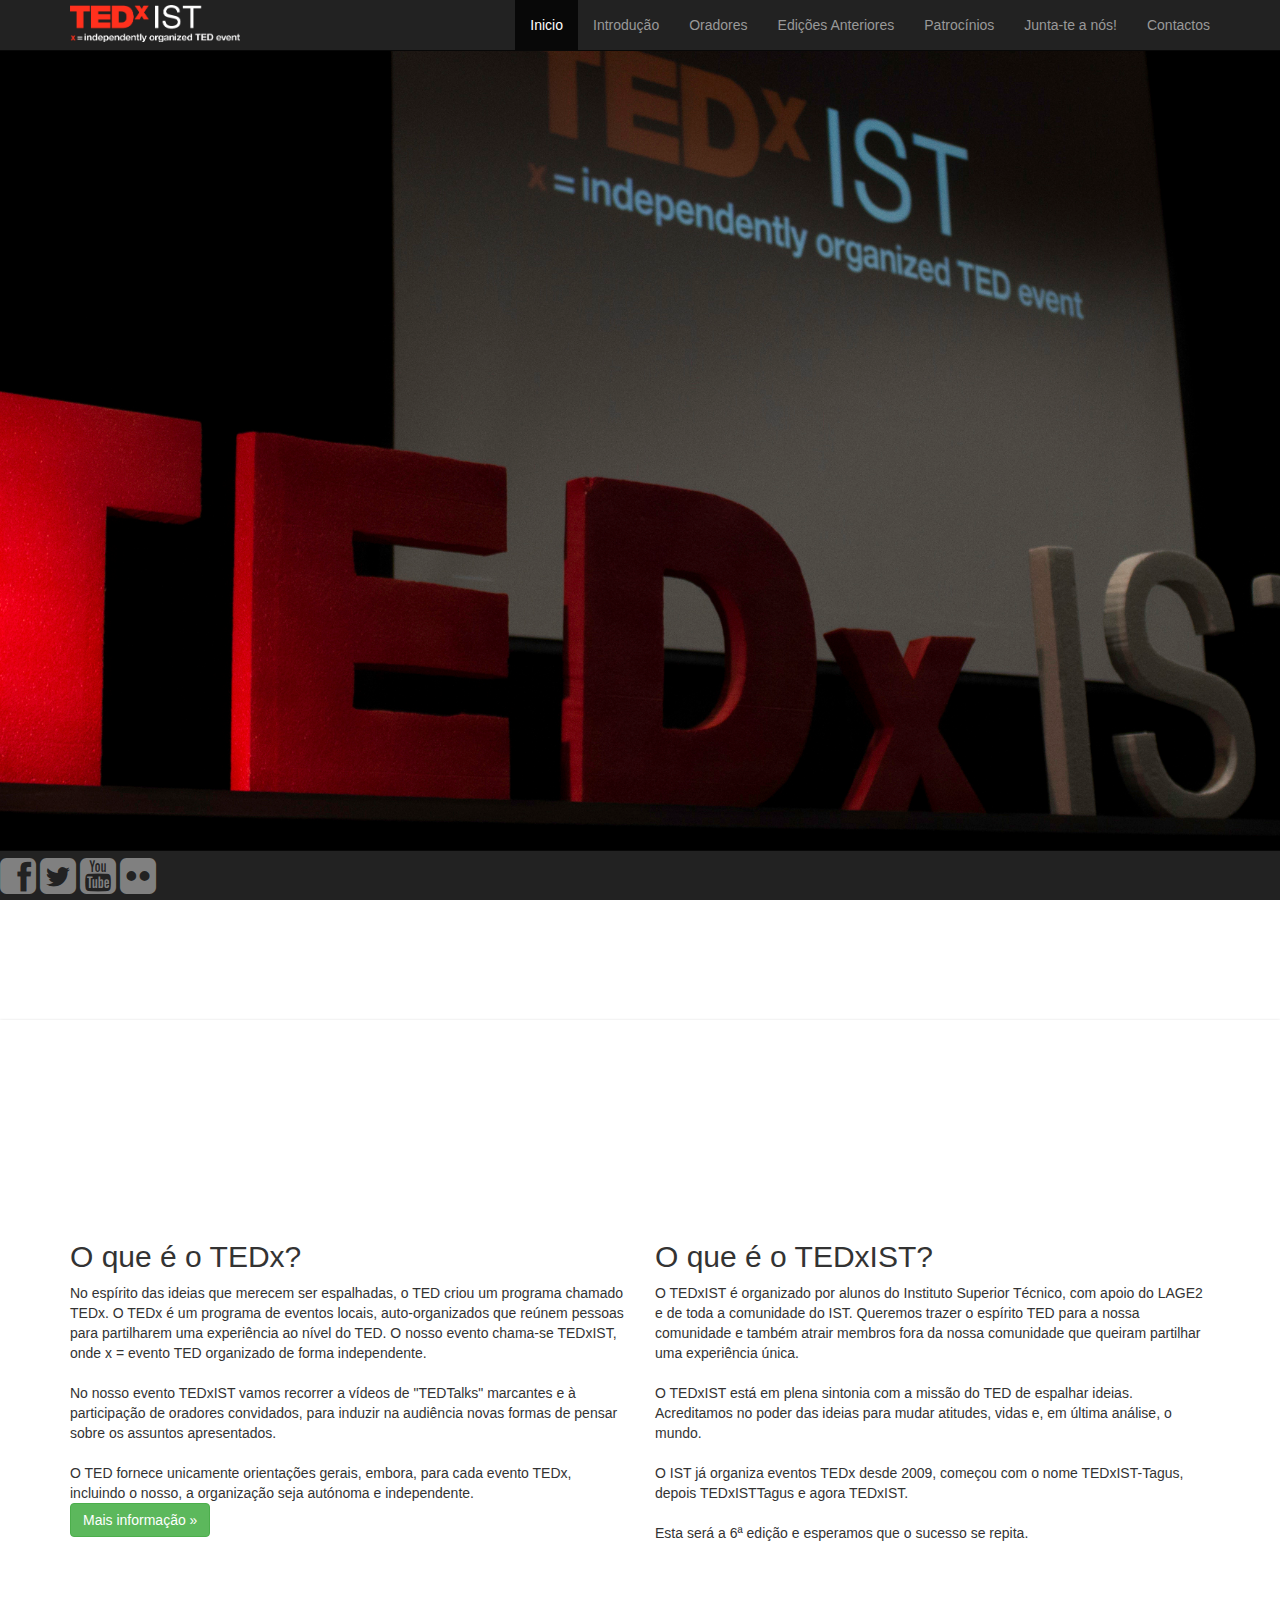
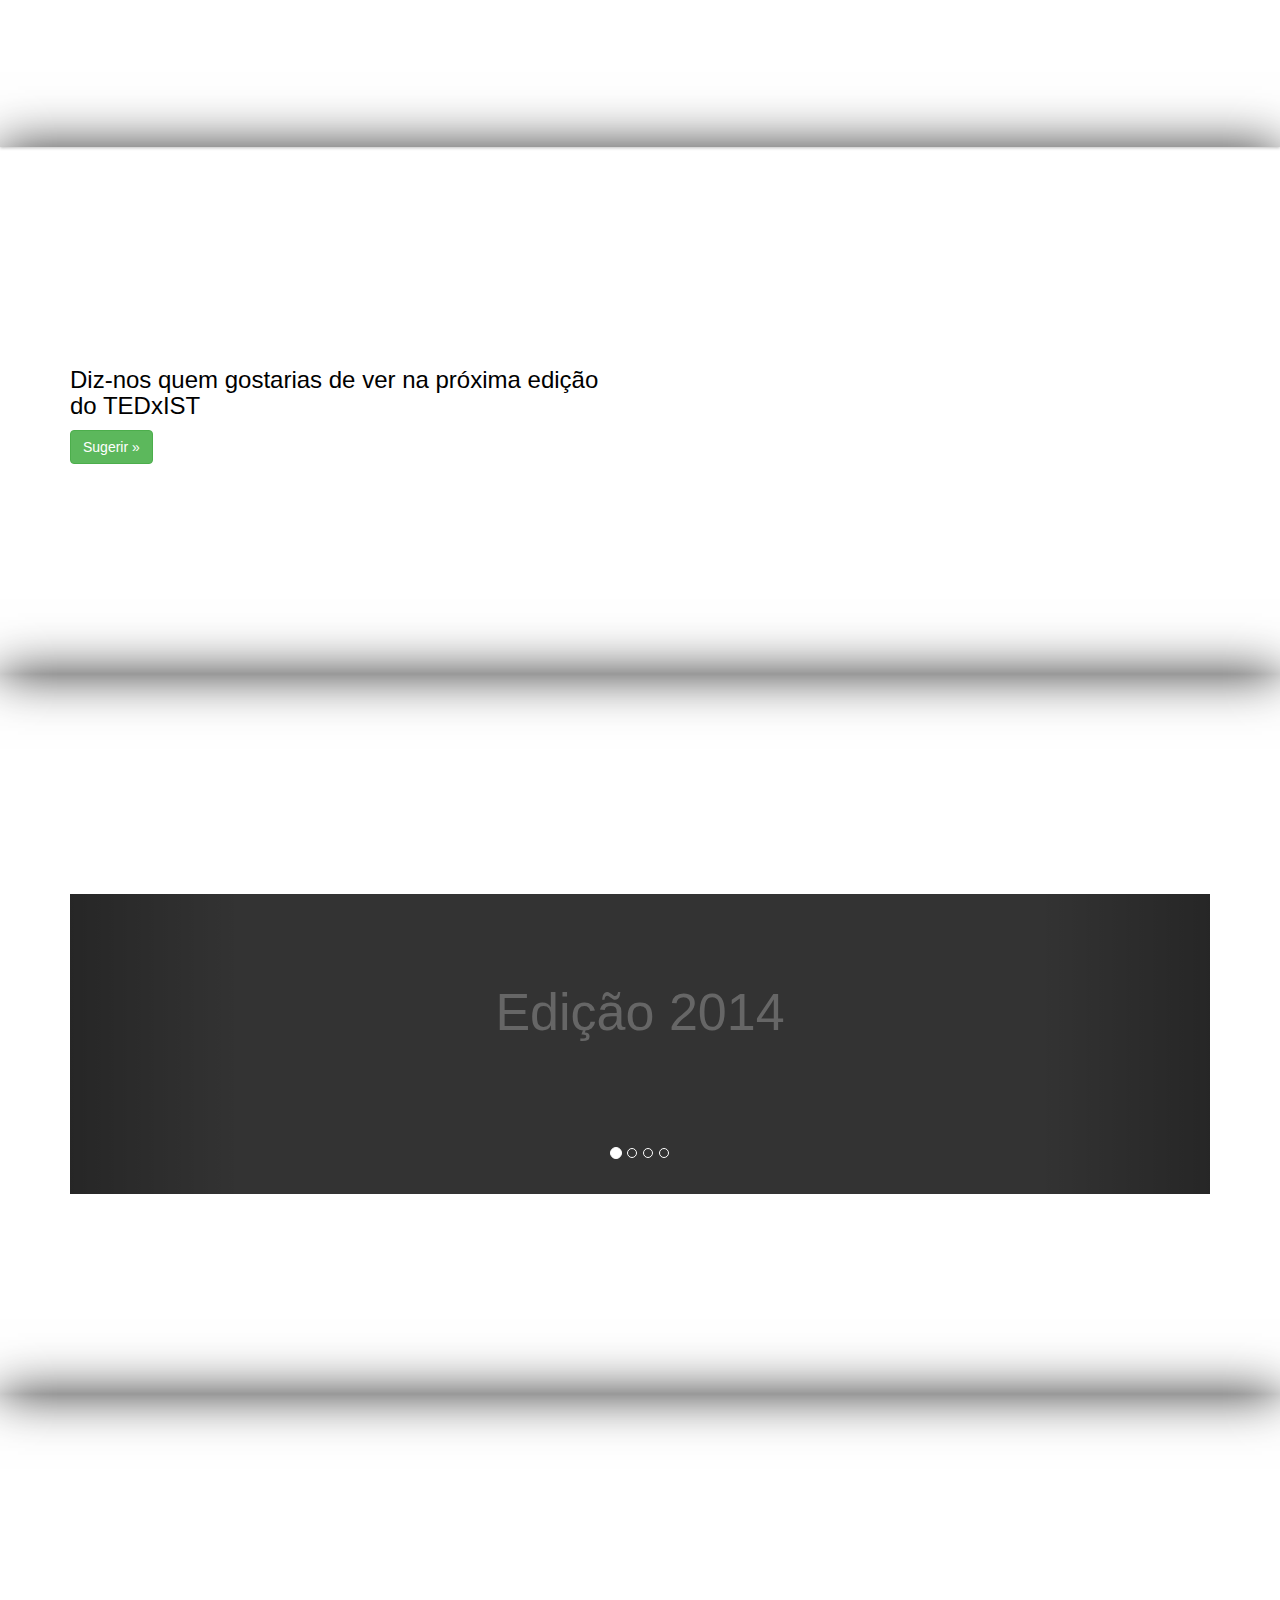
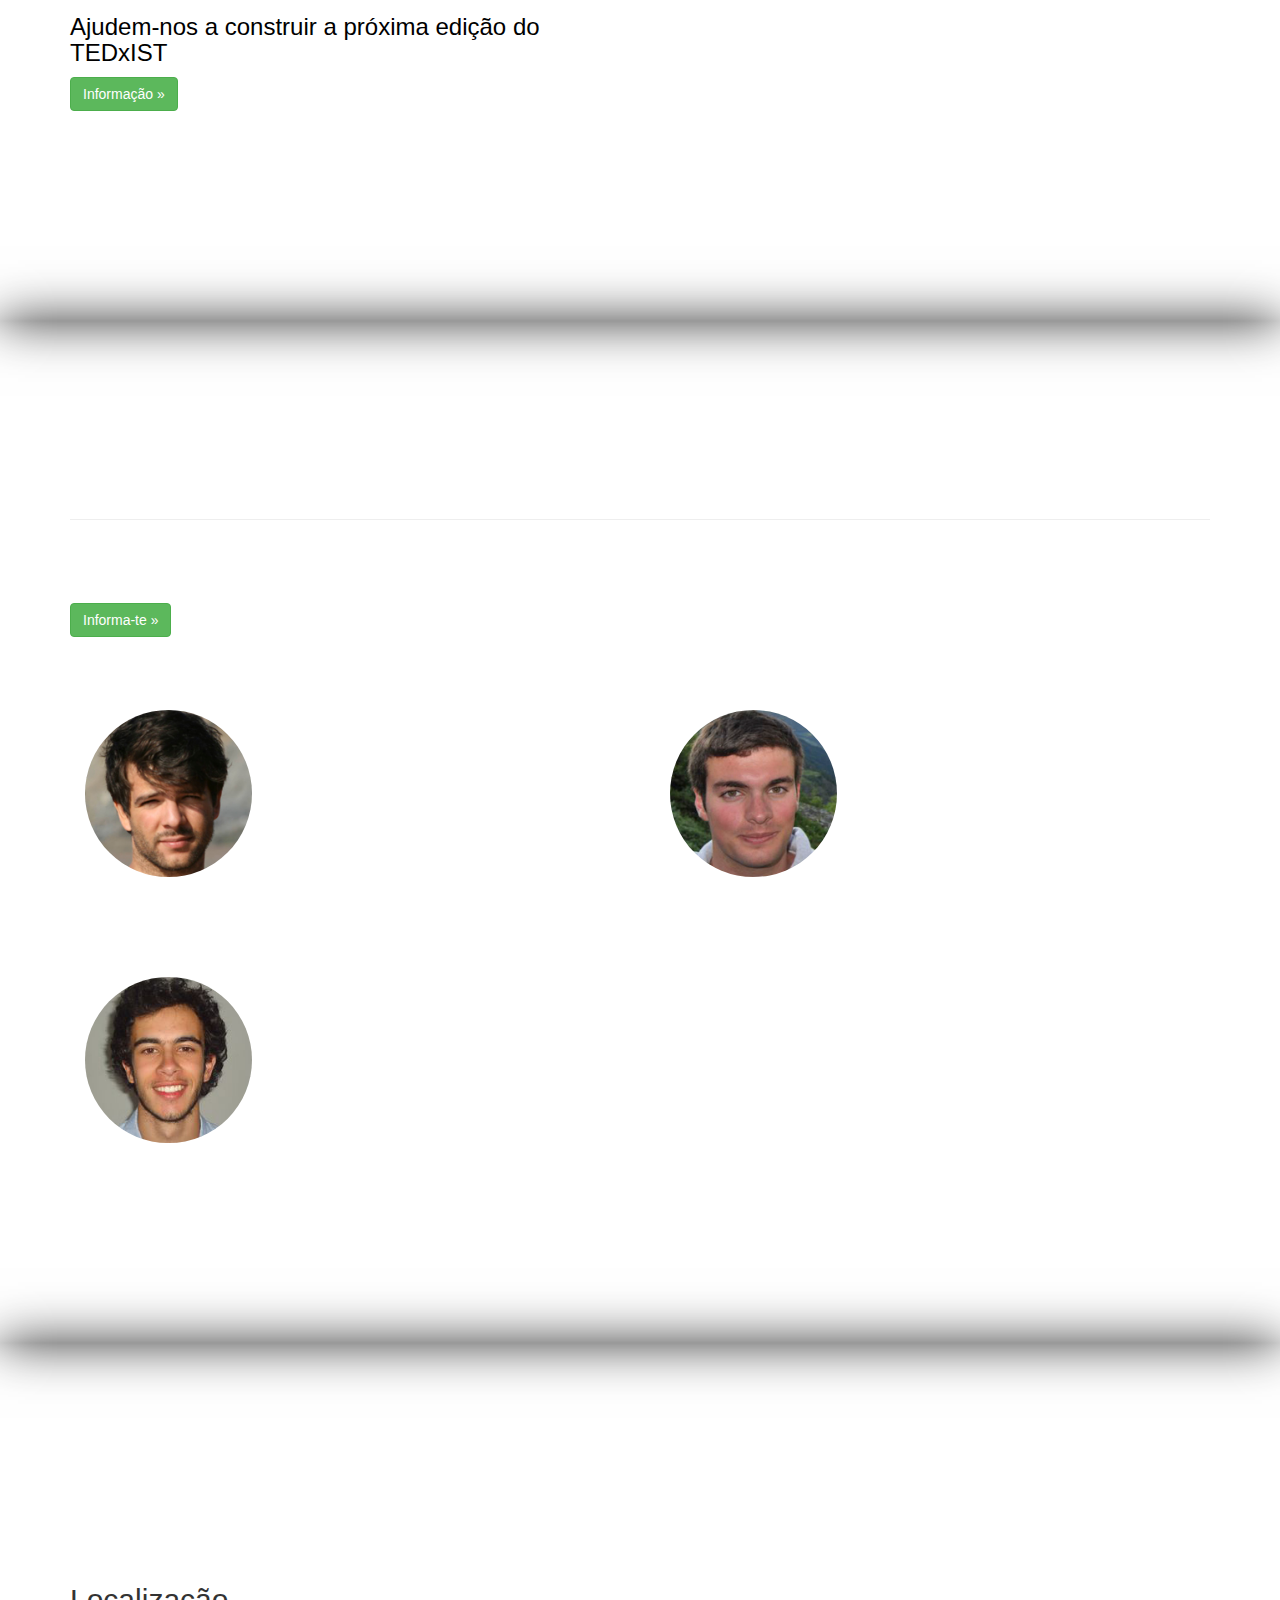
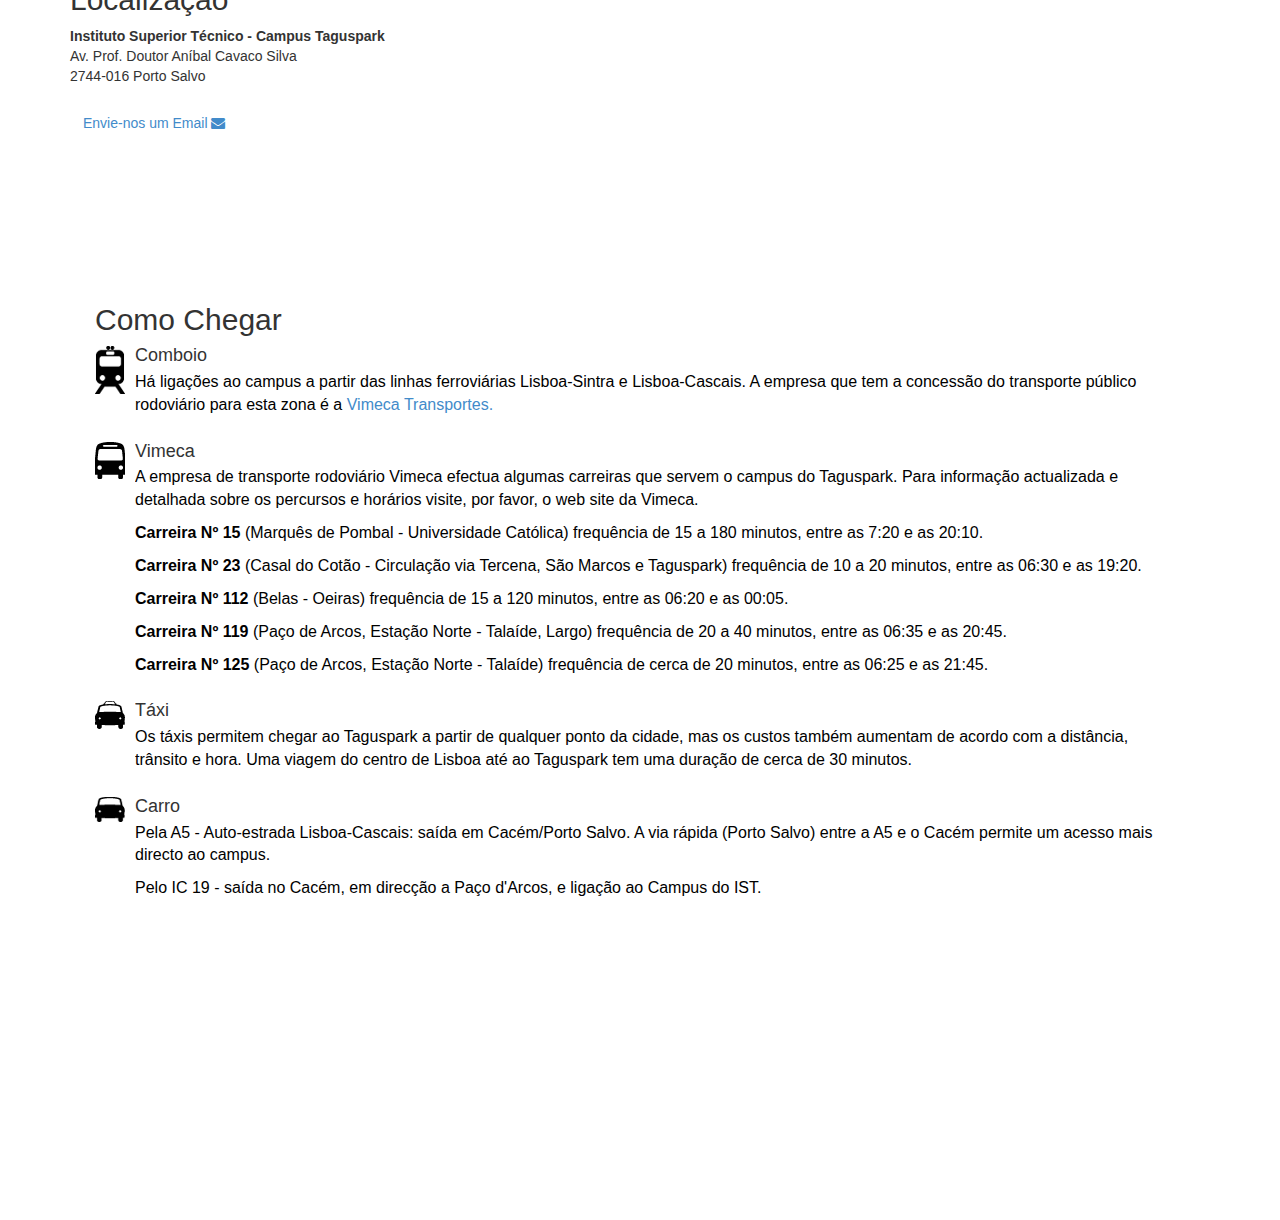
==== index.html @ 56c344c0 "Deleted INK version" ====
﻿<!doctype html>
<html class="no-js" lang="en">
<head>
    <meta charset="utf-8">
    <meta http-equiv="X-UA-Compatible" content="IE=edge,chrome=1">
    <title>TEDxIST</title>
    <link rel="shortcut icon" type="image/x-icon" href="images/favicon.ico">

    <link href="css/bootstrap.min.css" rel="stylesheet" media="screen">
    <link rel="stylesheet" type="text/css" href="./css/style.css">
    <!-- Font Awesome -->
    <link rel="stylesheet" href="fonts/font-awesome-4.0.3/css/font-awesome.min.css">
    <script src="js/init.js"></script>
    <script>
        function OpenInNewTab(url) {
            var win = window.open(url, '_blank');
            win.focus();
        }
    </script>
</head>

<body>
    <div class="navbar navbar-inverse navbar-fixed-top">
        <div class="container">
            <button class="navbar-toggle" data-toggle="collapse" data-target=".navHeaderCollapse">
                <span class="icon-bar"></span>
                <span class="icon-bar"></span>
                <span class="icon-bar"></span>
            </button>
            <a class="navbar-brand fixed" rel="home" href="#" ><img src="./images/tedxMedia/TEDxISTwhite_small.png" style="width:100%"/></a>

            <div class="collapse navbar-collapse navHeaderCollapse">
                <ul class="nav navbar-nav navbar-right">
                    <li class="active"><a href="#home_slide">Inicio</a></li>
                    <li><a href="#intro_slide">Introdução</a></li>
                    <li><a href="#speakers_slide">Oradores</a></li>
                    <li><a href="#prevEditions_slide">Edições Anteriores</a></li>
                    <li><a href="#sponsors_slide">Patrocínios</a></li>
                    <li><a href="#recruit_slide">Junta-te a nós!</a></li>
                    <li><a href="#contacts_slide">Contactos</a></li>
                </ul>
            </div>
        </div>
    </div>

    <!-- Section #1 -->
    <section data-speed="6" data-type="background" id="home_slide">
        <div class="container">
            <!--<h2>This page demonstrates parallax within Twitter Bootstrap.</h2>
            <p>
                Lorem ipsum dolor sit amet, consectetur adipisicing elit, sed do eiusmod
                tempor incididunt ut labore et dolore magna aliqua. Ut enim ad minim veniam,
                quis nostrud exercitation ullamco laboris nisi ut aliquip ex ea commodo
                consequat. Duis aute irure dolor in reprehenderit in voluptate velit esse
                cillum dolore eu fugiat nulla pariatur. Excepteur sint occaecat cupidatat non
                proident, sunt in culpa qui officia deserunt mollit anim id est laborum.
            </p>-->
            <br><br><br><br><br><br><br><br><br><br><br><br><br><br><br><br><br><br><br><br><br><br><br><br><br><br><br><br><br><br><br><br><br><br><br><br><br><br><br><br><br>
        </div>
    </section>
    <!-- Section #2 -->
    <section id="intro_slide" data-speed="4" data-type="background">
        <div class="container">
            <div class="row">
                <div class="col-md-6">
                    <h2>O que é o TEDx?</h2>
                    No espírito das ideias que merecem ser espalhadas, o TED criou
                    um programa chamado TEDx. O TEDx é um programa de eventos locais,
                    auto-organizados que reúnem pessoas para partilharem uma experiência
                    ao nível do TED. O nosso evento chama-se TEDxIST, onde x = evento
                    TED organizado de forma independente.
                    <br><br>
                    No nosso evento TEDxIST vamos recorrer a vídeos de "TEDTalks" marcantes e à participação de
                    oradores convidados, para induzir na audiência novas formas de
                    pensar sobre os assuntos apresentados.
                    <br><br>
                    O TED fornece unicamente
                    orientações gerais, embora, para cada evento TEDx, incluindo o
                    nosso, a organização seja autónoma e independente.
                    <p><a class="btn btn-success" href="http://www.ted.com/tedx">Mais informação &raquo;</a></p>
                </div><!-- /.span4 -->
                <div class="col-md-6">
                    <h2>O que é o TEDxIST?</h2>
                    O TEDxIST é organizado por alunos do Instituto Superior Técnico, com apoio do LAGE2 e de toda a comunidade do IST.
                    Queremos trazer o espírito TED para a nossa comunidade e também atrair membros fora da nossa comunidade que queiram partilhar uma experiência única.
                    <br><br>
                    O TEDxIST está em plena sintonia com a missão do TED de espalhar ideias. Acreditamos no poder das ideias para mudar atitudes, vidas e, em última análise, o mundo.
                    <br><br>
                    O IST já organiza eventos TEDx desde 2009, começou com o nome TEDxIST-Tagus, depois TEDxISTTagus e agora TEDxIST.
                    <br><br>
                    Esta será a 6ª edição e esperamos que o sucesso se repita.
                </div><!-- /.span4 -->
            </div>
        </div>
    </section>

    <section id="speakers_slide" data-speed="4" data-type="background">
        <div class="container">
            <div class="row">
                <div class="col-md-6">
                    <h2 class="textslide">Diz-nos quem gostarias de ver na próxima edição do TEDxIST</h2>

                    <p><a class="btn btn-success" href="">Sugerir &raquo;</a></p>
                </div>
            </div>
        </div>
    </section>

    <section id="prevEditions_slide" data-speed="4" data-type="background">
        <div class="container">
            <div id="myCarousel" class="carousel slide" data-interval="3000" data-ride="carousel">
                <!-- Carousel indicators -->
                <ol class="carousel-indicators">
                    <li data-target="#myCarousel" data-slide-to="0" class="active"></li>
                    <li data-target="#myCarousel" data-slide-to="1"></li>
                    <li data-target="#myCarousel" data-slide-to="2"></li>
                    <li data-target="#myCarousel" data-slide-to="3"></li>
                </ol>
                <!-- Carousel items -->
                <div class="carousel-inner">
                    <div class="active item">
                        <a href="http://tedxist.ist.utl.pt/">

                            <h2 class="specialh2">Edição 2014</h2>
                            <div class="carousel-caption">
                                <!-- TODO: corrigir depois da migração -->
                            </div>
                        </a>
                    </div>
                    <div class="item">
                        <a href="http://tedxist.ist.utl.pt/~tedxist.daemon/2013/">

                            <h2 class="specialh2">Edição 2013</h2>
                            <div class="carousel-caption">
                                <!-- TODO: corrigir depois da migração -->
                            </div>
                        </a>
                    </div>
                    <div class="item">
                        <a href="http://tedxisttagus.ist.utl.pt/~tedxisttagus.daemon/tedx/tedx/TEDx.html">

                            <h2 class="specialh2">Edição 2012</h2>
                            <div class="carousel-caption">
                                <!-- TODO: corrigir depois da migração -->
                            </div>
                        </a>
                    </div>
                    <div class="item">
                        <a href="http://tedxisttagus.ist.utl.pt/~tedxisttagus.daemon/tedx/tedx/TEDx.html">

                            <h2 class="specialh2">Edição 2010</h2>
                            <div class="carousel-caption">
                                <!-- TODO: corrigir depois da migração -->
                            </div>
                        </a>
                    </div>
                </div>
                <!-- Carousel nav -->
                <a class="carousel-control left" href="#myCarousel" data-slide="prev">
                    <!--<span class="glyphicon glyphicon-chevron-left"></span>-->
                </a>
                <a class="carousel-control right" href="#myCarousel" data-slide="next">
                    <!--<span class="glyphicon glyphicon-chevron-right"></span>-->
                </a>
            </div>
        </div>
    </section>
    <section id="sponsors_slide" data-speed="4" data-type="background">
        <div class="container">
            <div class="row">
                <div class="col-md-6">
                    <h2 class="textslide">Ajudem-nos a construir a próxima edição do TEDxIST</h2>

                    <p><a class="btn btn-success" href="">Informação &raquo;</a></p>
                </div>
            </div>
        </div>
    </section>
    <!-- Section #3 -->
    <section id="recruit_slide" data-speed="2" data-type="background">
        <div class="container">
            <div class="page-header">
                <h1>Juntem-se à nossa equipa!</h1>
            </div>
            <div class="row">
                <div class="col-md-12">
                    <h2>Gostavas de ajudar na organização do próximo TEDxIST?</h2>
                    <p><a class="btn btn-success">Informa-te &raquo;</a></p>
                </div><!-- /.span4 -->
            </div>
            <div class="container">
                <div class="row">
                    <div class="col-md-12"><h2>Testemunhos</h2></div>
                    <div class="col-md-6">
                        <img src="images/testemonials/franciscogusmao.jpg" style="border-radius: 90px; width:30%" />
                        Franciso Gusmão<br><br>
                        "Foi óptimo trabalhar com toda a equipa do TEDxIST, e ter realizado um evento do qual tenho muito orgulho.
                        Sinto que conseguimos passar inspiração e criatividade,
                        o meu objectivo desde o primeiro dia de trabalho."
                    </div><!-- /.span4 -->
                    <div class="col-md-6">
                        <img src="images/testemonials/jorgesaldanha.jpg" style="border-radius: 90px; width:30%" />

                        Jorge Saldanha<br><br>
                        "O TEDxIST 2014 foi o primeiro evento que organizei. Foi um desafio gigante, mas que valeu a pena, sem qualquer dúvida.
                        Graças a uma equipa espetacular, com muito empenho, conseguimos realizar mais uma edição bem sucedida.
                        Espero que o interesse das pessoas se mantenha, este é um evento pensado por alunos e para alunos"
                    </div><!-- /.span4 -->
                    <div class="col-md-6">
                        <img src="images/testemonials/ruisantos.jpg" style="border-radius: 90px; width:30%" />
                        Rui Santos<br><br>
                        "Os eventos TED e TEDx proporcionam experiências de interesse e criativas capazes de inspirar o mundo.
                        Conseguir fazer passar tudo isto pelo Técnico foi, também, uma experiência inesquecível e bem conseguida
                        graças a uma equipa de pessoas formidáveis."
                    </div><!-- /.span4 -->
                </div>
            </div>
    </section>

    <section id="contacts_slide" data-speed="4" data-type="background">
        <div class="container">
            <div class="row">
                <!--<div class="col-md-12"><h2>Contactos</h2></div>-->
                <div class="col-md-6">
                    <div>
                        <br>
                        <h2>Localização</h2>
                        <address>
                            <strong>Instituto Superior Técnico - Campus Taguspark</strong><br>
                            Av. Prof. Doutor Aníbal Cavaco Silva<br> 2744-016 Porto
                            Salvo<br>
                        </address>
                        <p>
                            <a href="mailto:info@tedxist.tecnico.ulisboa.pt" target="_blank" class="btn">
                                Envie-nos um Email
                                <i class="fa fa-envelope"></i>
                            </a>
                        </p>
                    </div>
                </div><!-- /.span4 -->
                <div class="col-md-6">
                    <iframe width="100%" height="290" frameborder="0" scrolling="no" marginheight="0" marginwidth="0" src="https://maps.google.com/maps?f=q&amp;source=embed&amp;hl=pt-PT&amp;geocode=&amp;q=Instituto+Superior+T%C3%A9cnico+-+U.+T.+L.+-+Campus+Taguspark,+Portugal&amp;aq=&amp;sll=38.995438,-9.141194&amp;sspn=1.135614,2.469177&amp;ie=UTF8&amp;hq=Instituto+Superior+T%C3%A9cnico+-+U.+T.+L.+-+Campus+Taguspark,+Portugal&amp;t=m&amp;cid=10559304975275012102&amp;hnear=&amp;ll=38.739021,-9.302588&amp;spn=0.026779,0.047207&amp;z=14&amp;iwloc=A&amp;output=embed"></iframe>
                </div><!-- /.span4 -->
                <div class="col-md-12">
                        <div class="speach-container">
                            <div class="span12">
                                <br>
                                <h2>Como Chegar</h2>
                                <ul class="media-list">
                                    <li class="media">
                                        <div class="media">
                                            <i class="pull-left"> <img src="images/icons/comboio.png"></i>
                                            <div class="media-body">
                                                <h4 class="media-heading">Comboio</h4>
                                                <p>
                                                    Há ligações ao campus a partir das linhas ferroviárias
                                                    Lisboa-Sintra e Lisboa-Cascais. A empresa que tem a concessão do
                                                    transporte público rodoviário para esta zona é a <a href="http://www.vimeca.pt/" target="blank">
                                                        Vimeca
                                                        Transportes.
                                                    </a>
                                                </p>
                                            </div>
                                        </div>
                                    </li>
                                    <li class="media">
                                        <div class="media">
                                            <a class="pull-left"> <img src="images/icons/bus.png"></a>
                                            <div class="media-body">
                                                <h4 class="media-heading">Vimeca</h4>
                                                <p>
                                                    A empresa de transporte rodoviário Vimeca efectua algumas
                                                    carreiras que servem o campus do Taguspark. Para informação
                                                    actualizada e detalhada sobre os percursos e horários visite,
                                                    por favor, o web site da Vimeca.
                                                </p>
                                                <p>
                                                    <b>Carreira Nº 15</b> (Marquês de Pombal - Universidade
                                                    Católica) frequência de 15 a 180 minutos, entre as 7:20 e as
                                                    20:10.
                                                </p>
                                                <p>
                                                    <b>Carreira Nº 23</b> (Casal do Cotão - Circulação via Tercena,
                                                    São Marcos e Taguspark) frequência de 10 a 20 minutos, entre as
                                                    06:30 e as 19:20.
                                                </p>
                                                <p>
                                                    <b>Carreira Nº 112</b> (Belas - Oeiras) frequência de 15 a 120
                                                    minutos, entre as 06:20 e as 00:05.
                                                </p>
                                                <p>
                                                    <b>Carreira Nº 119</b> (Paço de Arcos, Estação Norte - Talaíde,
                                                    Largo) frequência de 20 a 40 minutos, entre as 06:35 e as 20:45.
                                                </p>
                                                <p>
                                                    <b>Carreira Nº 125</b> (Paço de Arcos, Estação Norte - Talaíde)
                                                    frequência de cerca de 20 minutos, entre as 06:25 e as 21:45.
                                                </p>
                                            </div>
                                        </div>
                                    </li>
                                    <li class="media">
                                        <div class="media">
                                            <a class="pull-left"> <img src="images/icons/taxi.png"></a>
                                            <div class="media-body">
                                                <h4 class="media-heading">Táxi</h4>
                                                <p>
                                                    Os táxis permitem chegar ao Taguspark a partir de qualquer
                                                    ponto da cidade, mas os custos também aumentam de acordo com a
                                                    distância, trânsito e hora. Uma viagem do centro de Lisboa até
                                                    ao Taguspark tem uma duração de cerca de 30 minutos.
                                                </p>
                                            </div>
                                        </div>
                                    </li>
                                    <li class="media">
                                        <div class="media">
                                            <a class="pull-left"> <img src="images/icons/carro.png"></a>
                                            <div class="media-body">
                                                <h4 class="media-heading">Carro</h4>
                                                <p>
                                                    Pela A5 - Auto-estrada Lisboa-Cascais: saída em
                                                    Cacém/Porto Salvo. A via rápida (Porto Salvo) entre a A5 e o
                                                    Cacém permite um acesso mais directo ao campus.
                                                </p>
                                                <p>
                                                    Pelo IC 19 - saída no Cacém, em direcção a Paço d'Arcos, e
                                                    ligação ao Campus do IST.
                                                </p>
                                            </div>
                                        </div>
                                    </li>
                                </ul>
                            </div>
                            <div>
                                <img class="person-thumbnail" src="" align="right" style="width:0" />
                            </div>
                        </div>
                </div>
            </div>
        </div>
    </section>

    <div class="navbar navbar-fixed-bottom navbar-inverse">

        <div class="socialnetworks text-left">
            <li class="fa fa-facebook-square fa-5x" onclick="OpenInNewTab('https://www.facebook.com/TEDxIST')"></li>
            <li class="fa fa-twitter-square fa-5x" onclick="OpenInNewTab('https://twitter.com/TEDxIST')"></li>
            <li class="fa fa-youtube-square fa-5x" onclick="OpenInNewTab('https://www.youtube.com/channel/UCEWM5ZcpzUZlY_Rf9Tj503A')"></li>
            <li class="fa fa-flickr fa-5x" onclick="OpenInNewTab('https://www.flickr.com/photos/tedxist/')"></li>
        </div>
    </div>

    <!-- jQuery (necessary for Bootstrap's JavaScript plugins) -->
    <script src="https://ajax.googleapis.com/ajax/libs/jquery/1.11.0/jquery.min.js"></script>
    <!-- Include all compiled plugins (below), or include individual files as needed -->
    <script src="js/bootstrap.min.js"></script>
</body>

</html>
---- css/style.css ----
#home_slide {
    background: url(../images/main1.jpg) 50% 0 fixed;
    background-size: cover;
    height: auto;
    margin: 0 auto;
    width: 100%;
    position: relative;
    box-shadow: 0 0 50px rgba(0,0,0,0.8);
    padding: 100px 0;
}

#intro_slide {
    background: url(../images/intro.png) 50% 0 fixed;
    background-color: white;
    height: auto;
    margin: 0 auto;
    width: 100%;
    position: relative;
    box-shadow: 0 1px 3px rgba(0,0,0,.25);
    padding: 200px 0;
}

#speakers_slide {
    background: url(../images/speakers1.jpg) 50% 0 fixed;
    background-size: cover;
    height: auto;
    margin: 0 auto;
    width: 100%;
    position: relative;
    box-shadow: 0 0 50px rgba(0,0,0,0.8);
    padding: 200px 0;
}

#sponsors_slide {
    background: url(../images/sponsor1.jpg) 50% 0 fixed;
    background-size: cover;
    height: auto;
    margin: 0 auto;
    width: 100%;
    position: relative;
    box-shadow: 0 0 50px rgba(0,0,0,0.8);
    padding: 200px 0;
}

#prevEditions_slide {
    background: url(../images/intro.png) 50% 0 fixed;
    height: auto;
    margin: 0 auto;
    width: 100%;
    position: relative;
    box-shadow: 0 0 50px rgba(0,0,0,0.8);
    padding: 200px 0;
}

#recruit_slide {
    background: url(../images/about.png) 50% 0 fixed;
    height: auto;
    margin: 0 auto;
    width: 100%;
    position: relative;
    box-shadow: 0 0 50px rgba(0,0,0,0.8);
    padding: 100px 0;
    color: #fff;
}

#contacts_slide {
    background: url(../images/intro.png) 50% 0 fixed;
    height: auto;
    margin: 0 auto;
    width: 100%;
    position: relative;
    box-shadow: 0 0 50px rgba(0,0,0,0.8);
    padding: 200px 0;
}

.specialh2 {
    margin: 0;
    color: #666;
    padding-top: 90px;
    font-size: 52px;
    font-family: "trebuchet ms", sans-serif;
}

.item {
    background: #333;
    text-align: center;
    height: 300px !important;
}

.carousel {
    margin-top: 20px;
}

.bs-example {
    margin: 20px;
}

.post-content {
    background: none repeat scroll 0 0 #FFFFFF;
    opacity: 0.5;
    top: 0;
    left: 0;
    position: absolute;
}

.socialnetworks li {
    transition: color .5s ease-in;
    color: gray;
    cursor: pointer;
    text-align: center;
    margin-top: 5px;
    font-size: 3em;
    height: auto;
}

    .socialnetworks li:hover {
        color: white;
    }

    .socialnetworks li a {
        display: block;
    }


/* Non-essential demo stuff */
.hero-unit {
    background-color: #fff;
    box-shadow: 0 0 20px rgba(0,0,0,0.1);
}

.media-object {
    width: 64px;
    height: 64px;
    padding-bottom: 30px;
}

.footer {
    width: 100%;
    background-color: black;
}

.textslide {
    background: rgba(255,255,255,0.5);
    border-radius: 10px;
    color: black;
    font-size: x-large;
}

.navbar-brand { max-width:200px;max-height: 40px; overflow: visible;padding-top: 5px;padding-bottom: 0; position:absolute}

/* Class Selectors */

/*** Header ***/
#nav {
    right: 0;
    margin-top: -5px;
    height: 20px;
    position: absolute;
    /*width: 100%;*/
}

    #nav ul {
        list-style: none;
        display: block;
        margin: 0 auto;
        height: 100%;
    }

#logo a {
    text-decoration: none;
    float: left;
    padding-left: 2.5%;
    margin-top: 5px;
}

.icon-button a {
    color: #333;
    text-decoration: none;
}

    .icon-button a:hover {
        color: #555;
        text-decoration: none;
    }

#header {
    width: 100%;
    height: 50px;
    position: fixed;
    z-index: 1;
    background-color: black;
    color: #E1E1E1;
    font-size: 1.25em;
}

    #header a {
        color: #E1E1E1;
        text-decoration: none;
        font-size: medium;
    }

        #header a:hover {
            color: white;
        }

/*** Main Content ***/
.main-container {
    width: 100%;
}

.speach-container {
    padding: 0;
    margin: 25px;
    height: 100px;
}

    .speach-container p {
        font-size: medium;
        color: black;
    }

.person-quote {
    color: #94A4A4;
    font-weight: normal;
    font-size: 1.25em;
    text-align: justify;
}

.person-name {
    text-align: right;
    padding-top: 50px;
    color: #94A4A4;
    font-size: 1.1em;
}

.person-thumbnail {
    height: 100px;
    width: 100px;
    margin-left: 25px;
    border-radius: 50%;
    -webkit-border-radius: 50%;
    -moz-border-radius: 50%;
}
/*** UI ***/
.my-button {
    display: block !important;
    font-size: 1.5em !important;
}

/*** Slides ***/
.front-slide {
    width: 100%;
    min-height: 100px;
    background-color: white;
    padding-top: 2em;
    padding-bottom: 1em;
}

    .front-slide div {
        padding-top: 2em;
        padding-bottom: 1em;
        margin-bottom: 25px;
    }

        .front-slide div div {
            padding: 0;
        }

            .front-slide div div h3 {
                text-align: center;
                font-size: 3em;
                margin-bottom: 30px;
            }

.back-slide {
    background-color: #E1E1E1;
}

    .back-slide h2 {
        text-align: center;
        color: black;
        margin-top: 15%;
        font-size: 3em;
        font-weight: bold;
    }

        .back-slide h2 div a {
            text-decoration: none;
            color: white;
        }

    .back-slide p {
        text-align: center;
        color: white;
        font-size: 2em;
    }

.main-text {
    padding: 0.75em;
    font-size: 1.5em;
    text-align: justify;
}
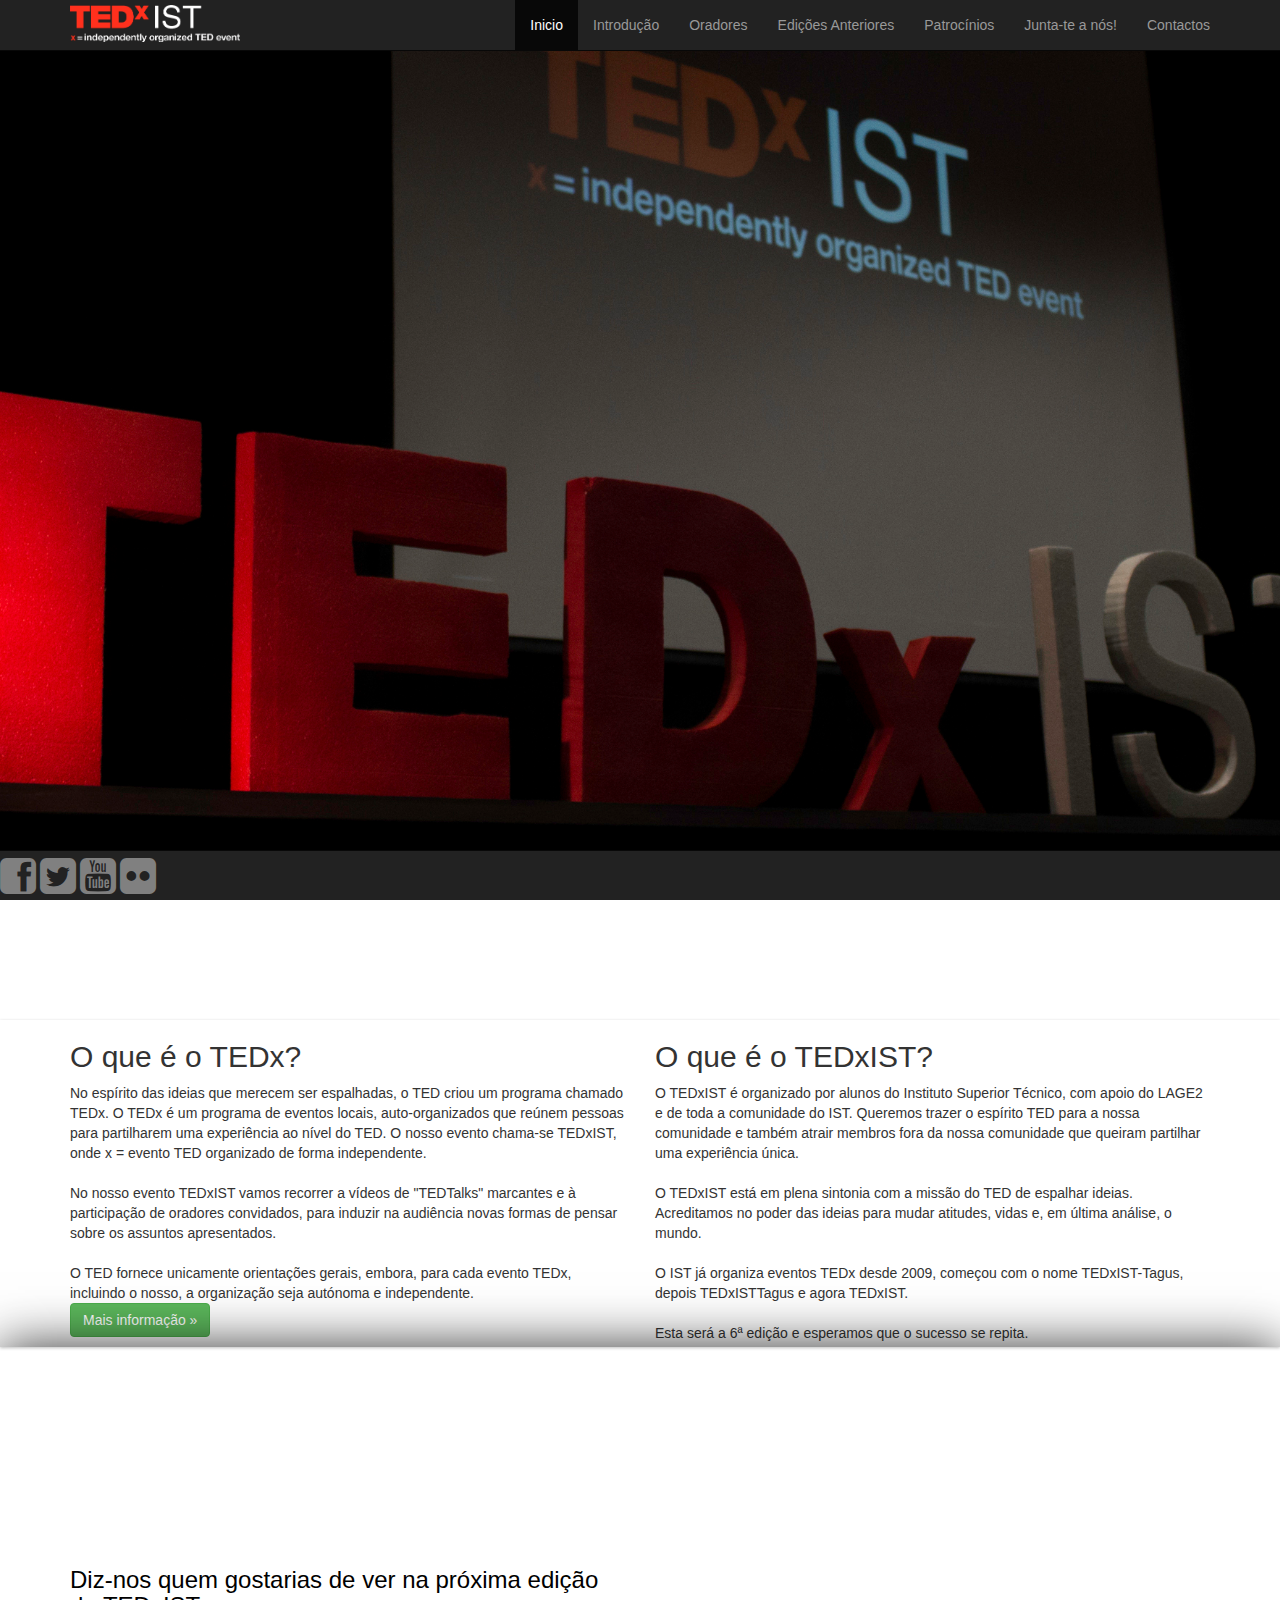
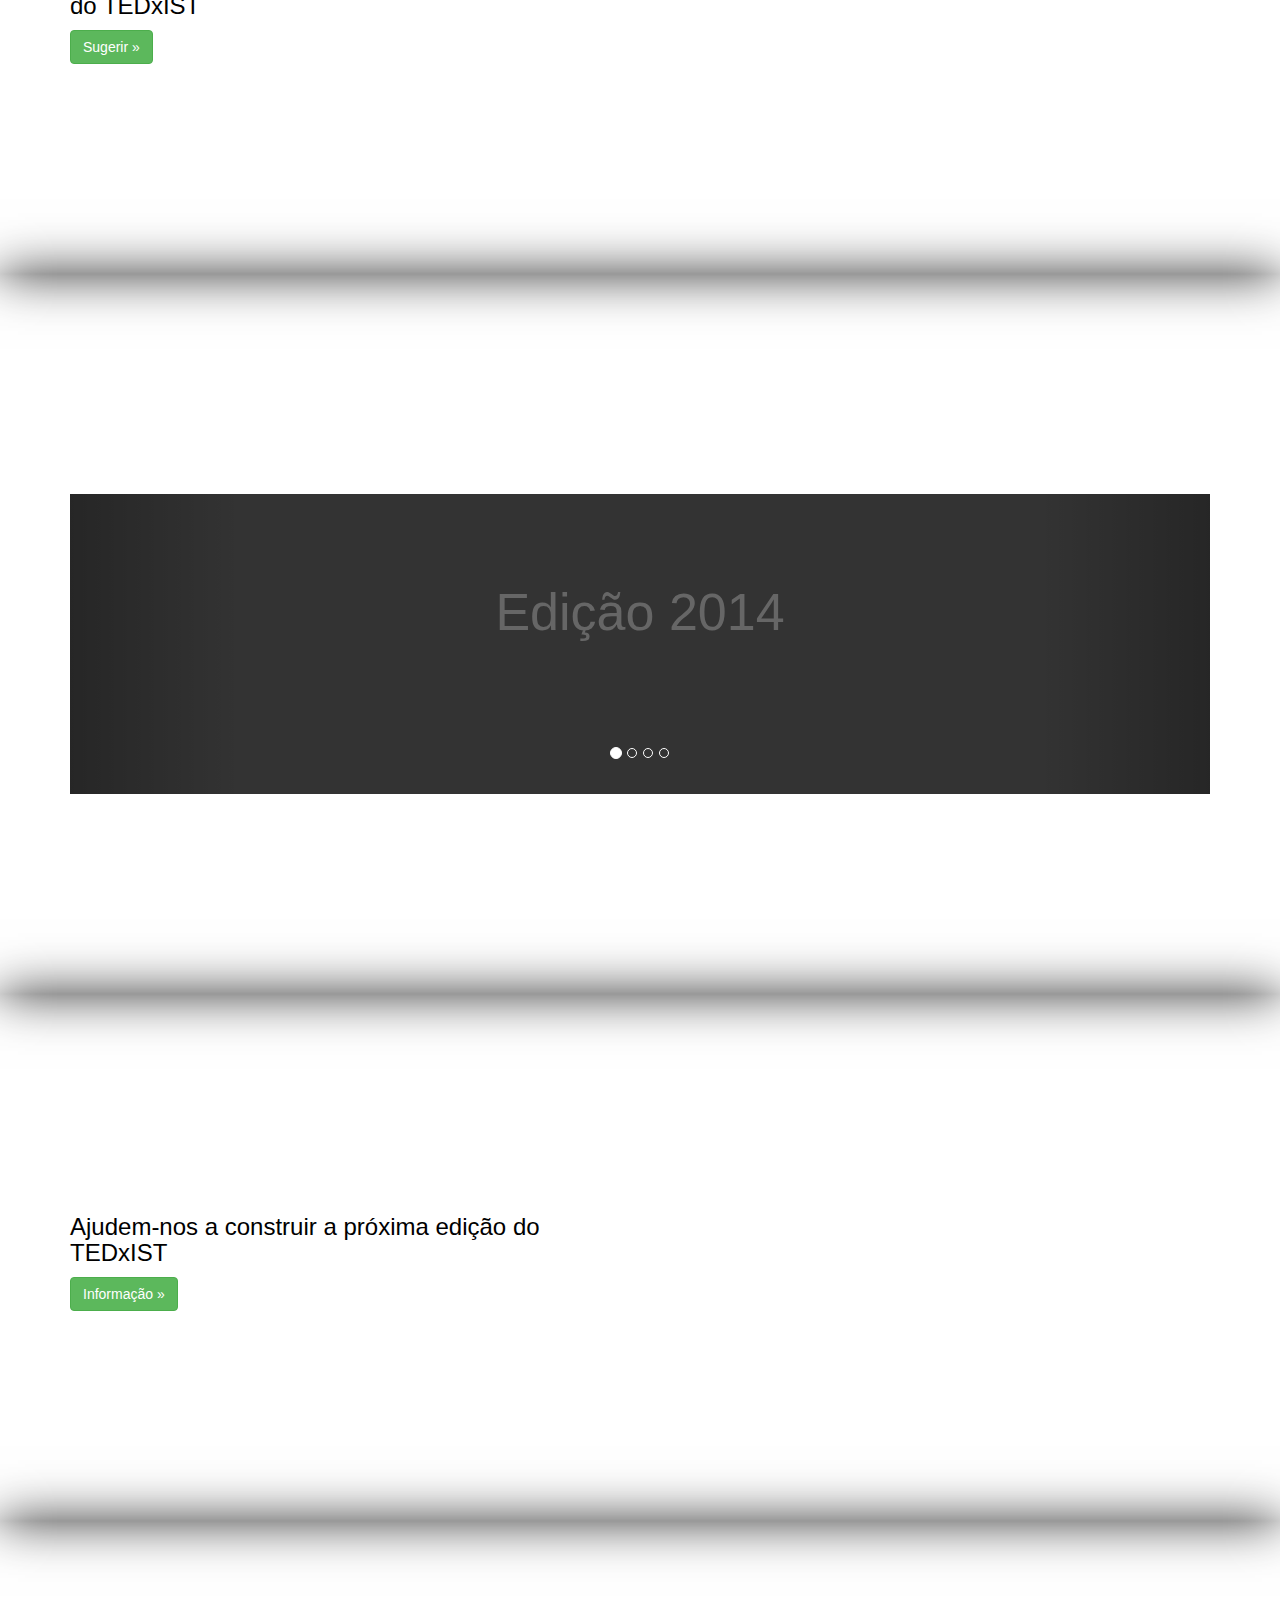
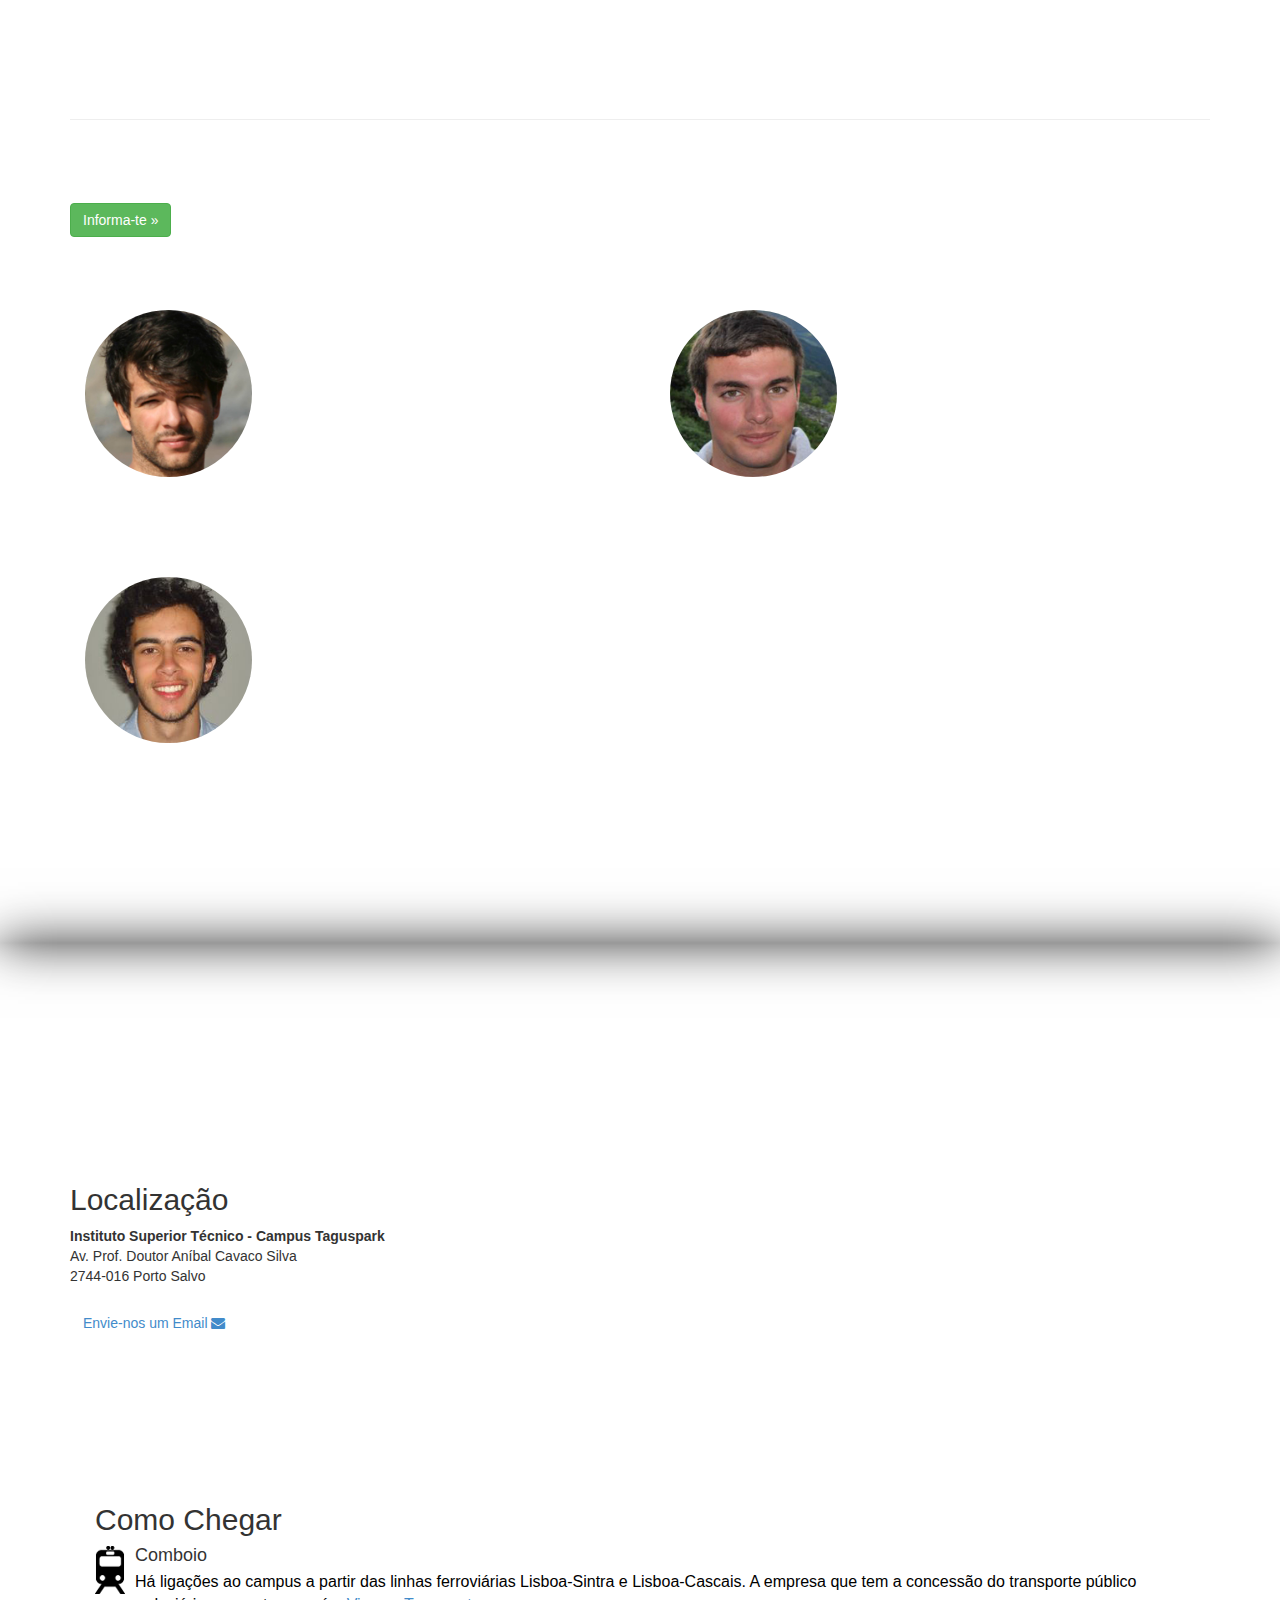
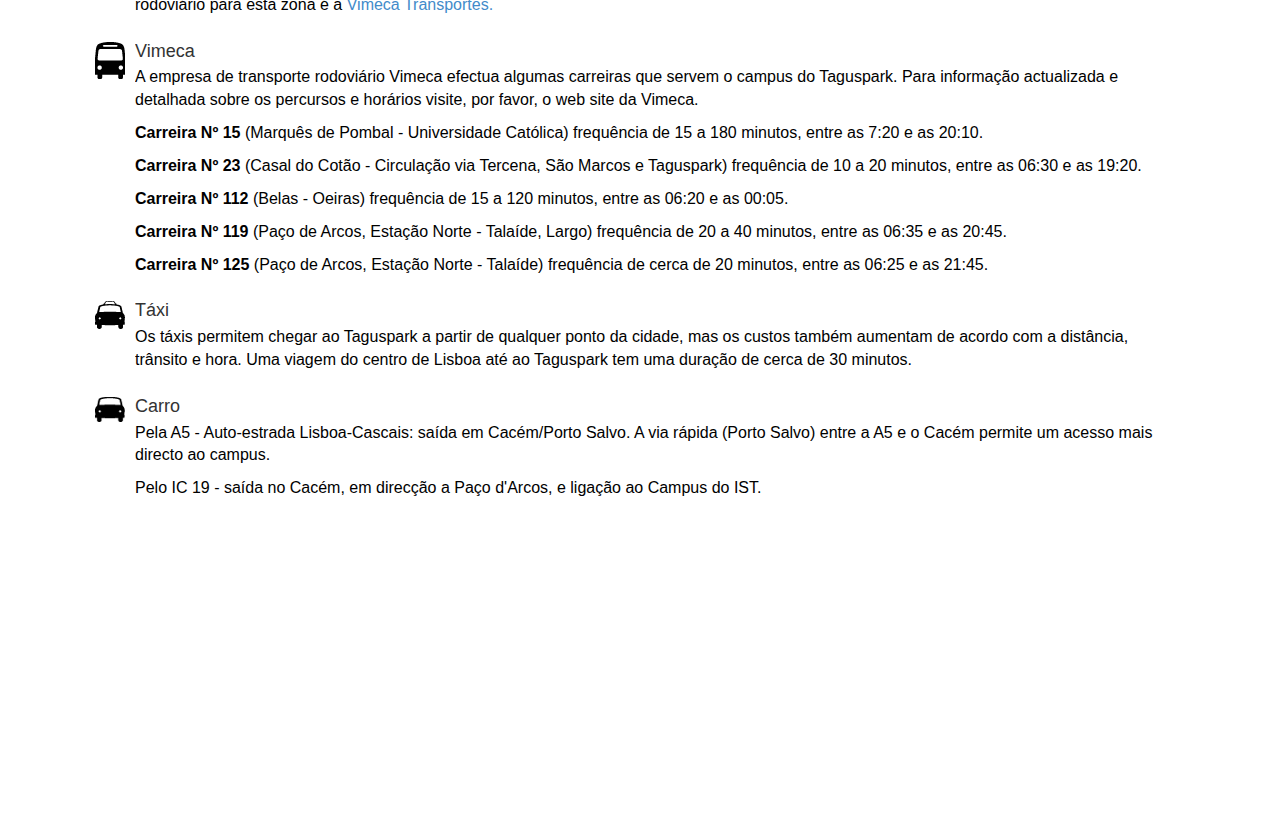
==== commit aec799a9: "minor css changes" ====
--- a/index.html
+++ b/index.html
@@ -12,10 +12,19 @@
     <link rel="stylesheet" href="fonts/font-awesome-4.0.3/css/font-awesome.min.css">
     <script src="js/init.js"></script>
     <script>
+
+        function scroll(s) {
+            $('html, body').animate({
+                scrollTop: $(s).offset().top
+            }, 3000);
+        }
+
         function OpenInNewTab(url) {
             var win = window.open(url, '_blank');
             win.focus();
         }
+
+        
     </script>
 </head>
 
@@ -31,13 +40,13 @@
 
             <div class="collapse navbar-collapse navHeaderCollapse">
                 <ul class="nav navbar-nav navbar-right">
-                    <li class="active"><a href="#home_slide">Inicio</a></li>
-                    <li><a href="#intro_slide">Introdução</a></li>
-                    <li><a href="#speakers_slide">Oradores</a></li>
-                    <li><a href="#prevEditions_slide">Edições Anteriores</a></li>
-                    <li><a href="#sponsors_slide">Patrocínios</a></li>
-                    <li><a href="#recruit_slide">Junta-te a nós!</a></li>
-                    <li><a href="#contacts_slide">Contactos</a></li>
+                    <li class="active" onclick="scroll('#home_slide')"><a href="#">Inicio</a></li>
+                    <li onclick="scroll('#intro_slide')"><a href="#">Introdução</a></li>
+                    <li onclick="scroll('#speakers_slide')"><a href="#">Oradores</a></li>
+                    <li onclick="scroll('#prevEditions_slide')"><a href="#">Edições Anteriores</a></li>
+                    <li onclick="scroll('#sponsors_slide')"><a href="#">Patrocínios</a></li>
+                    <li onclick="scroll('#recruit_slide')"><a href="#">Junta-te a nós!</a></li>
+                    <li onclick ="scroll('#contacts_slide')"><a href="#">Contactos</a></li>
                 </ul>
             </div>
         </div>
@@ -46,15 +55,6 @@
     <!-- Section #1 -->
     <section data-speed="6" data-type="background" id="home_slide">
         <div class="container">
-            <!--<h2>This page demonstrates parallax within Twitter Bootstrap.</h2>
-            <p>
-                Lorem ipsum dolor sit amet, consectetur adipisicing elit, sed do eiusmod
-                tempor incididunt ut labore et dolore magna aliqua. Ut enim ad minim veniam,
-                quis nostrud exercitation ullamco laboris nisi ut aliquip ex ea commodo
-                consequat. Duis aute irure dolor in reprehenderit in voluptate velit esse
-                cillum dolore eu fugiat nulla pariatur. Excepteur sint occaecat cupidatat non
-                proident, sunt in culpa qui officia deserunt mollit anim id est laborum.
-            </p>-->
             <br><br><br><br><br><br><br><br><br><br><br><br><br><br><br><br><br><br><br><br><br><br><br><br><br><br><br><br><br><br><br><br><br><br><br><br><br><br><br><br><br>
         </div>
     </section>
--- a/css/style.css
+++ b/css/style.css
@@ -17,7 +17,7 @@
     width: 100%;
     position: relative;
     box-shadow: 0 1px 3px rgba(0,0,0,.25);
-    padding: 200px 0;
+    /*padding: 200px 0;*/
 }
 
 #speakers_slide {
@@ -140,7 +140,7 @@
 }
 
 .textslide {
-    background: rgba(255,255,255,0.5);
+    background: rgba(255,255,255,0.8);
     border-radius: 10px;
     color: black;
     font-size: x-large;
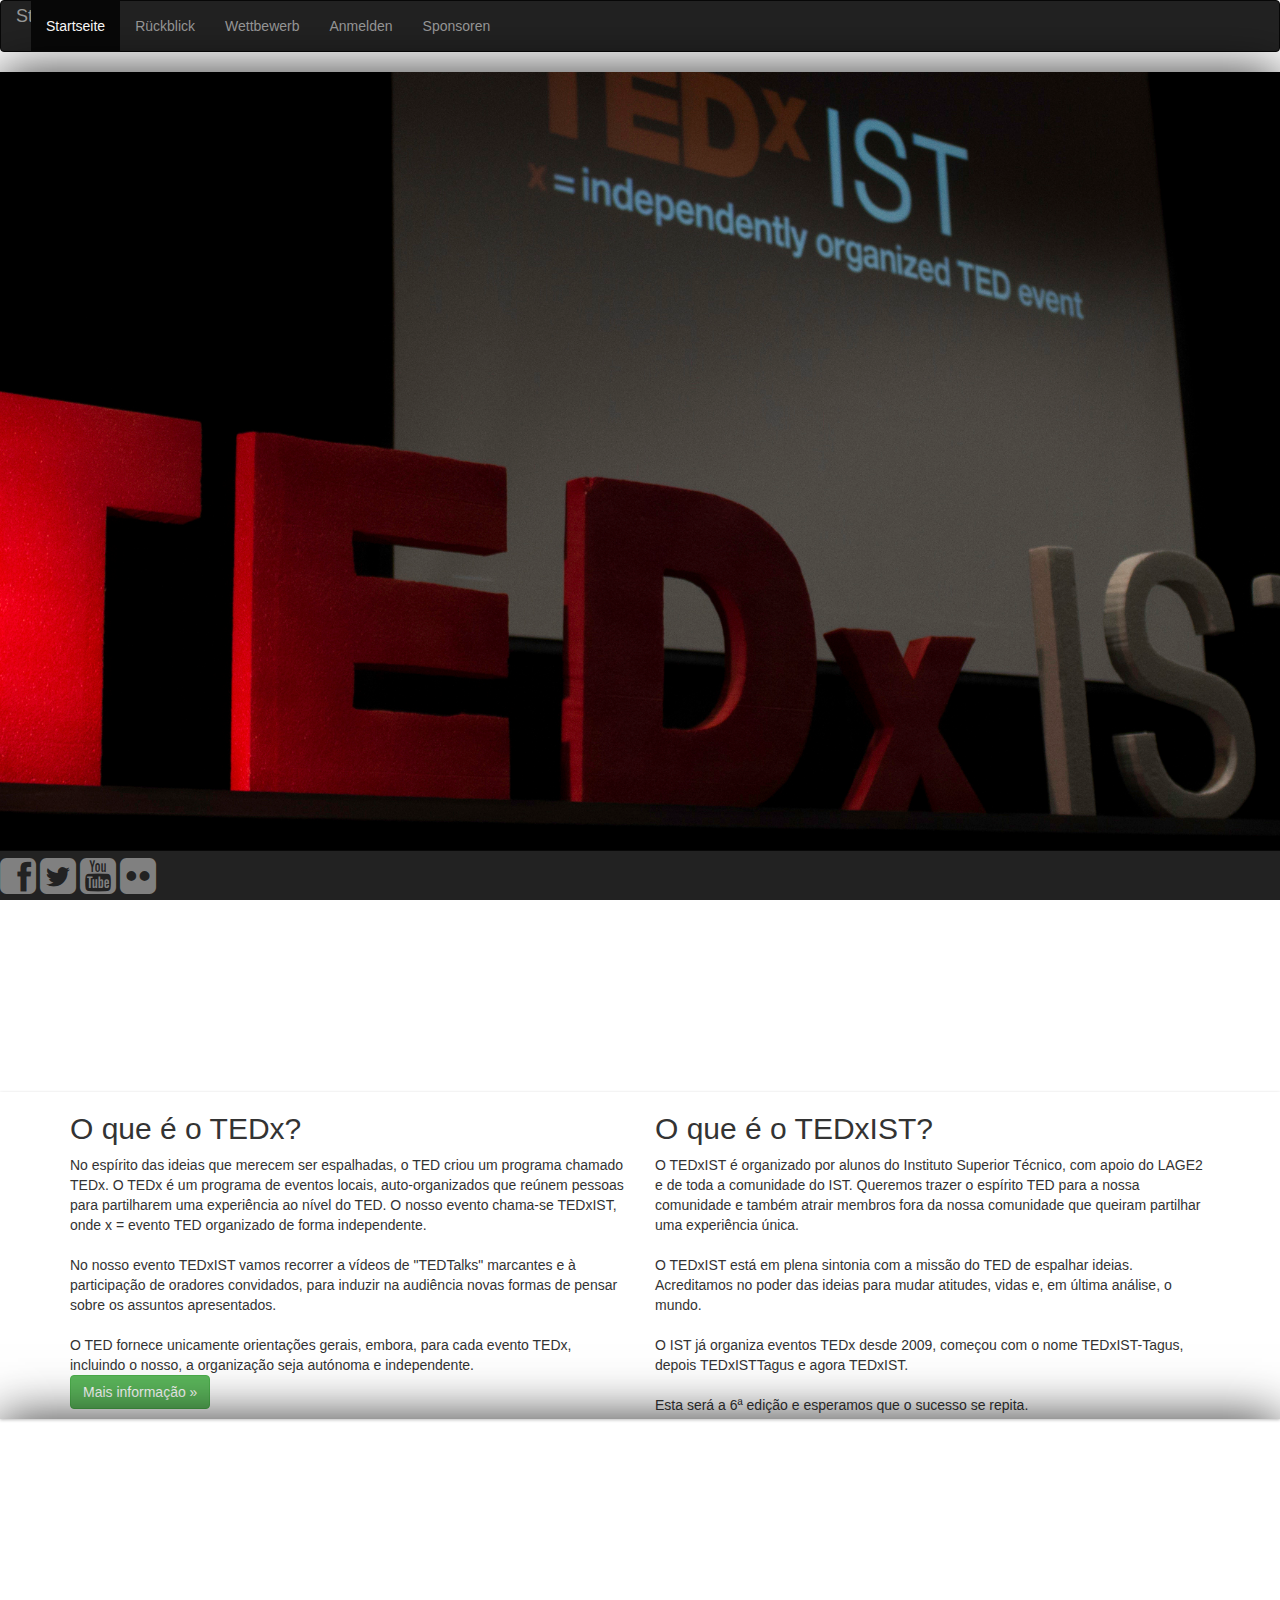
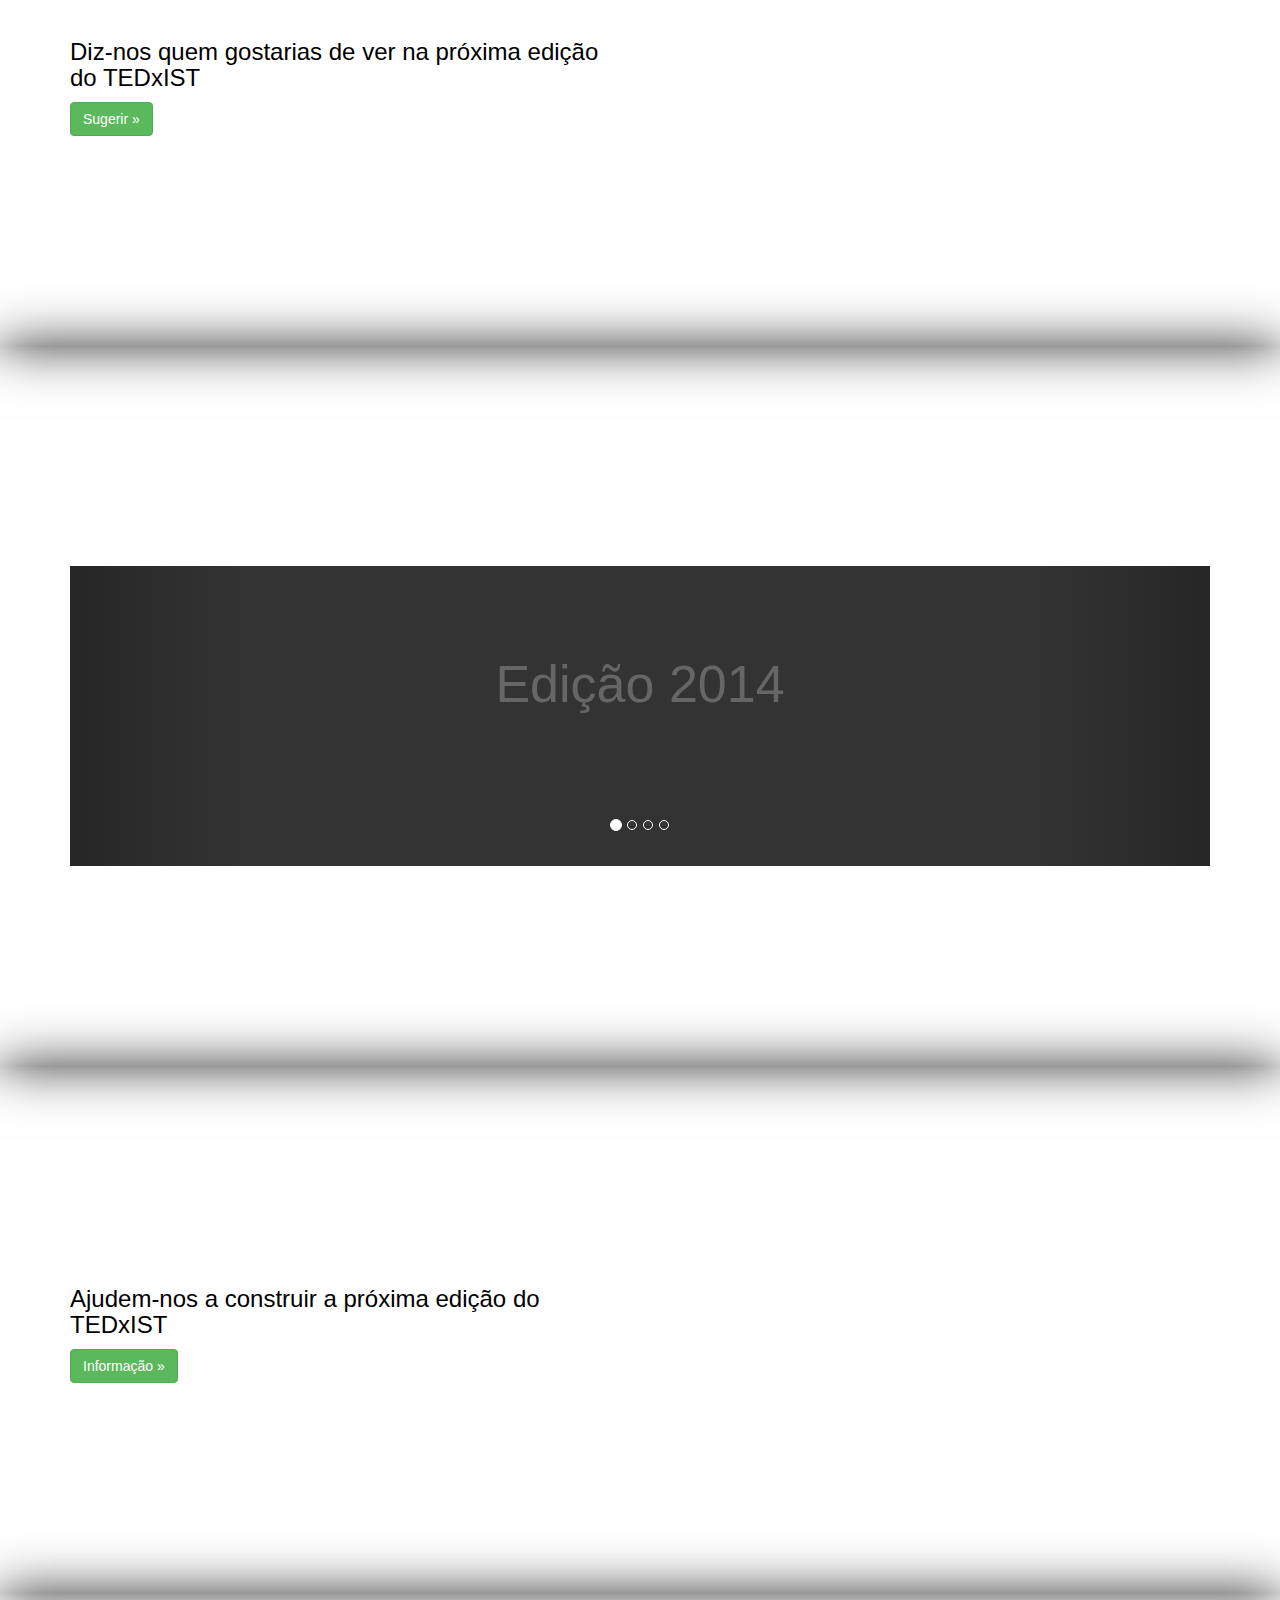
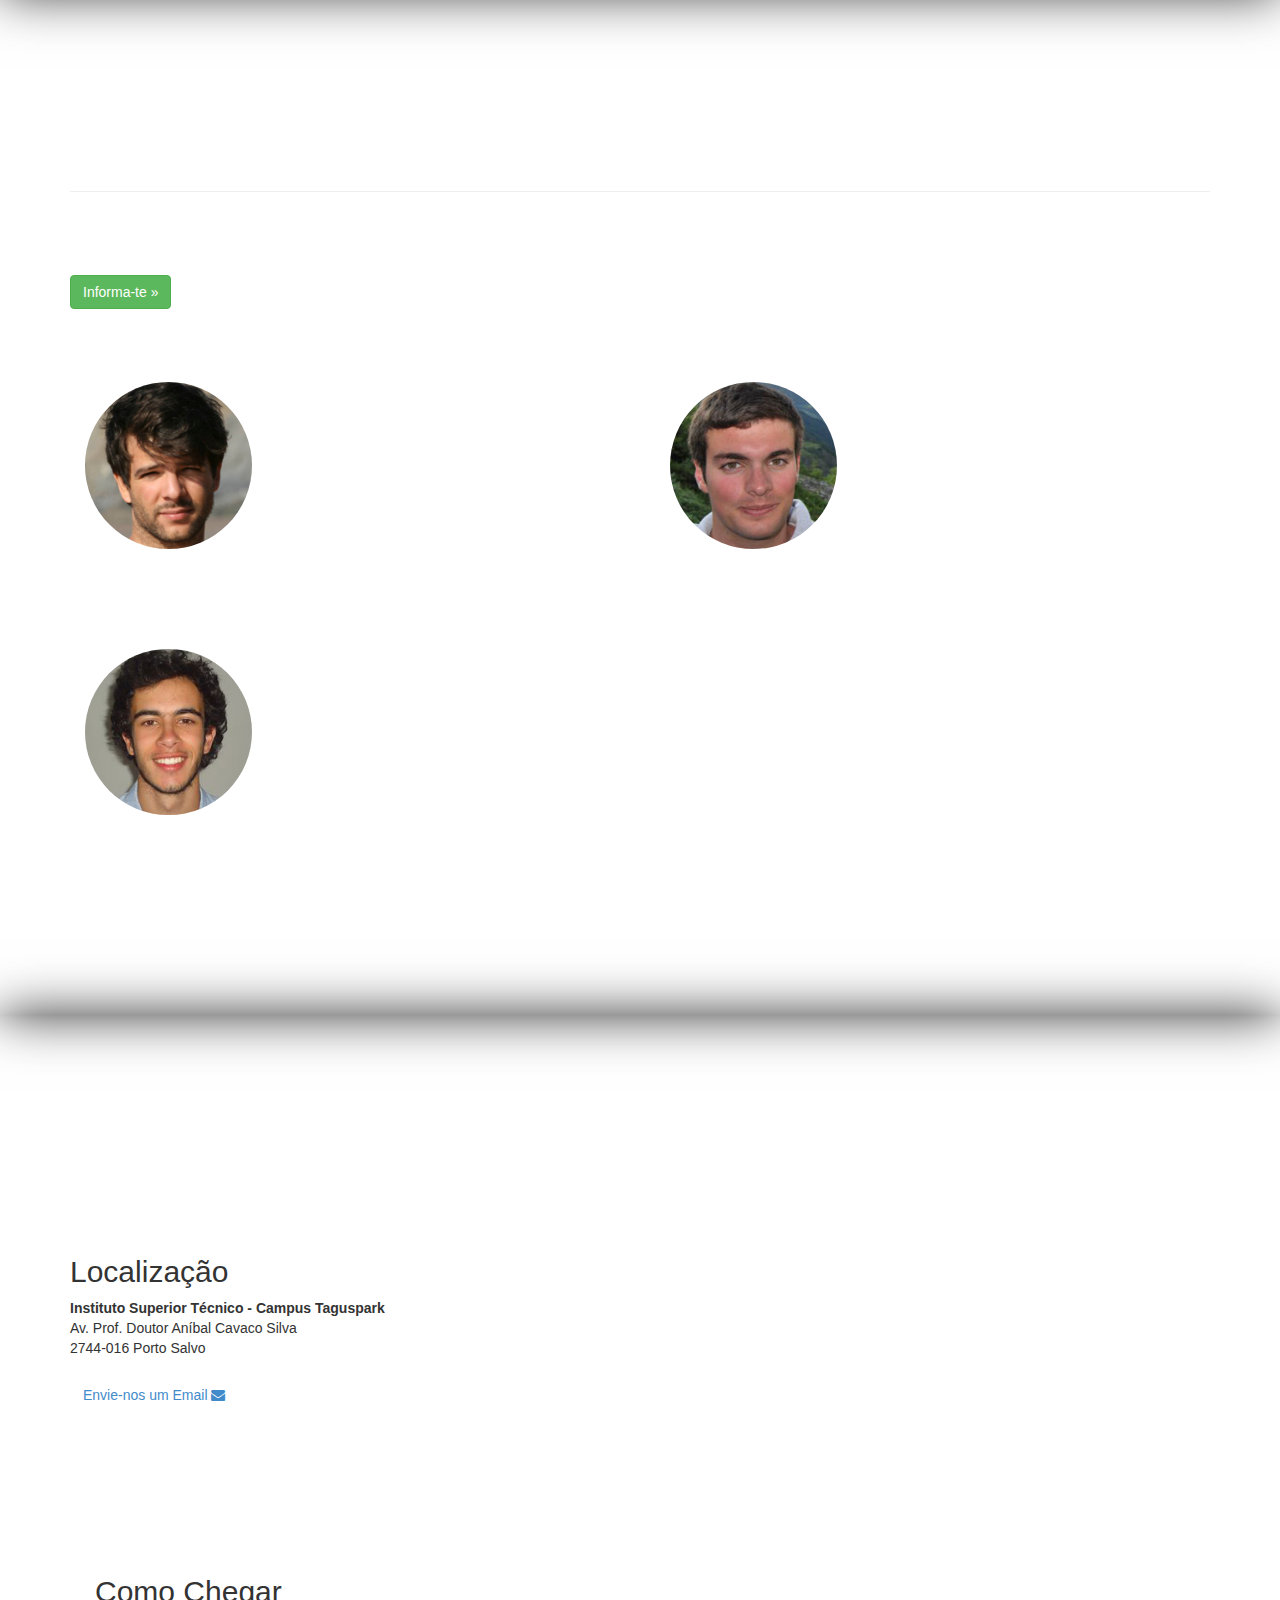
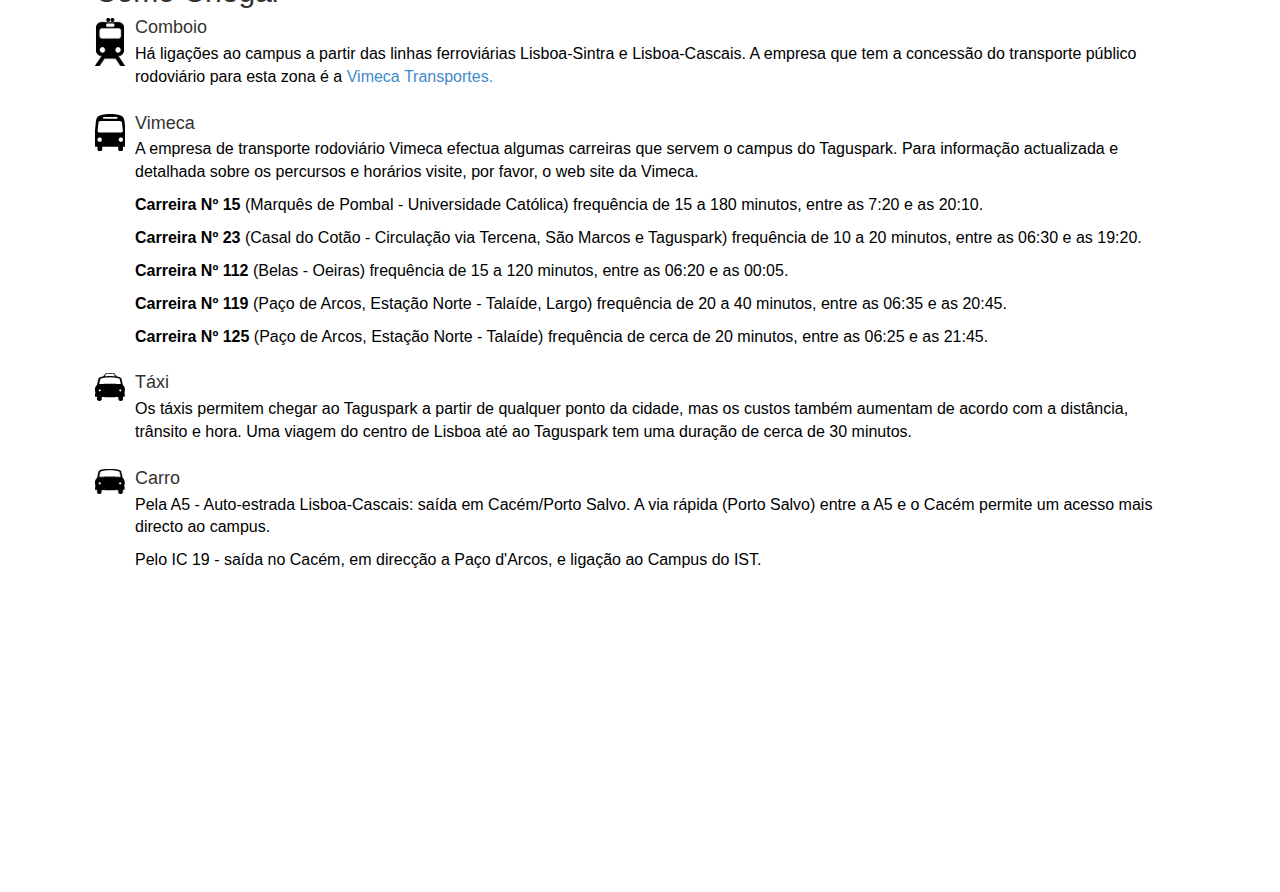
==== commit f4ad17cc: "Test" ====
--- a/index.html
+++ b/index.html
@@ -29,16 +29,19 @@
 </head>
 
 <body>
-    <div class="navbar navbar-inverse navbar-fixed-top">
-        <div class="container">
-            <button class="navbar-toggle" data-toggle="collapse" data-target=".navHeaderCollapse">
-                <span class="icon-bar"></span>
-                <span class="icon-bar"></span>
-                <span class="icon-bar"></span>
-            </button>
-            <a class="navbar-brand fixed" rel="home" href="#" ><img src="./images/tedxMedia/TEDxISTwhite_small.png" style="width:100%"/></a>
-
-            <div class="collapse navbar-collapse navHeaderCollapse">
+    <!--<div class="navbar navbar-default navbar-inverse navbar-fixed-top" role="navigation">
+        <div class="container">
+            <div class="navbar-header">
+                <button type="button" class="navbar-toggle" data-toggle="collapse" data-target="#navigationbar">
+                    <span class="sr-only">Toggle navigation</span>
+                    <span class="icon-bar"></span>
+                    <span class="icon-bar"></span>
+                    <span class="icon-bar"></span>
+                </button>
+                <a class="navbar-brand fixed" rel="home" href="#">
+                    <img src="./images/tedxMedia/TEDxISTwhite_small.png" style="width: 100%" /></a>
+            </div>
+            <div class="collapse navbar-collapse" id="navigationbar">
                 <ul class="nav navbar-nav navbar-right">
                     <li class="active" onclick="scroll('#home_slide')"><a href="#">Inicio</a></li>
                     <li onclick="scroll('#intro_slide')"><a href="#">Introdução</a></li>
@@ -50,7 +53,32 @@
                 </ul>
             </div>
         </div>
-    </div>
+    </div>-->
+
+    <nav class="navbar navbar-default navbar-inverse" role="navigation">
+        <div class="container-fluid" id="navfluid">
+            <div class="navbar-header">
+                <button type="button" class="navbar-toggle" data-toggle="collapse" data-target="#navigationbar">
+                    <span class="sr-only">Toggle navigation</span>
+                    <span class="icon-bar"></span>
+                    <span class="icon-bar"></span>
+                    <span class="icon-bar"></span>
+                </button>
+                <a class="navbar-brand" href="./Index.html">Stadtfestlauf</a>
+            </div>
+            <div class="collapse navbar-collapse" id="navigationbar">
+                <ul class="nav navbar-nav">
+                    <li class="active"><a href="./Index.html">Startseite</a></li>
+                    <li><a href="./Rueckblick.html">R&uuml;ckblick</a></li>
+                    <li><a href="./Wettbewerb.html">Wettbewerb</a></li>
+                    <li><a href="./anmelden.html">Anmelden</a></li>
+                    <li><a href="./sponsoren.html">Sponsoren</a></li>
+                </ul>
+            </div>
+            <!-- /.navbar-collapse -->
+        </div>
+        <!-- /.container-fluid -->
+    </nav>
 
     <!-- Section #1 -->
     <section data-speed="6" data-type="background" id="home_slide">
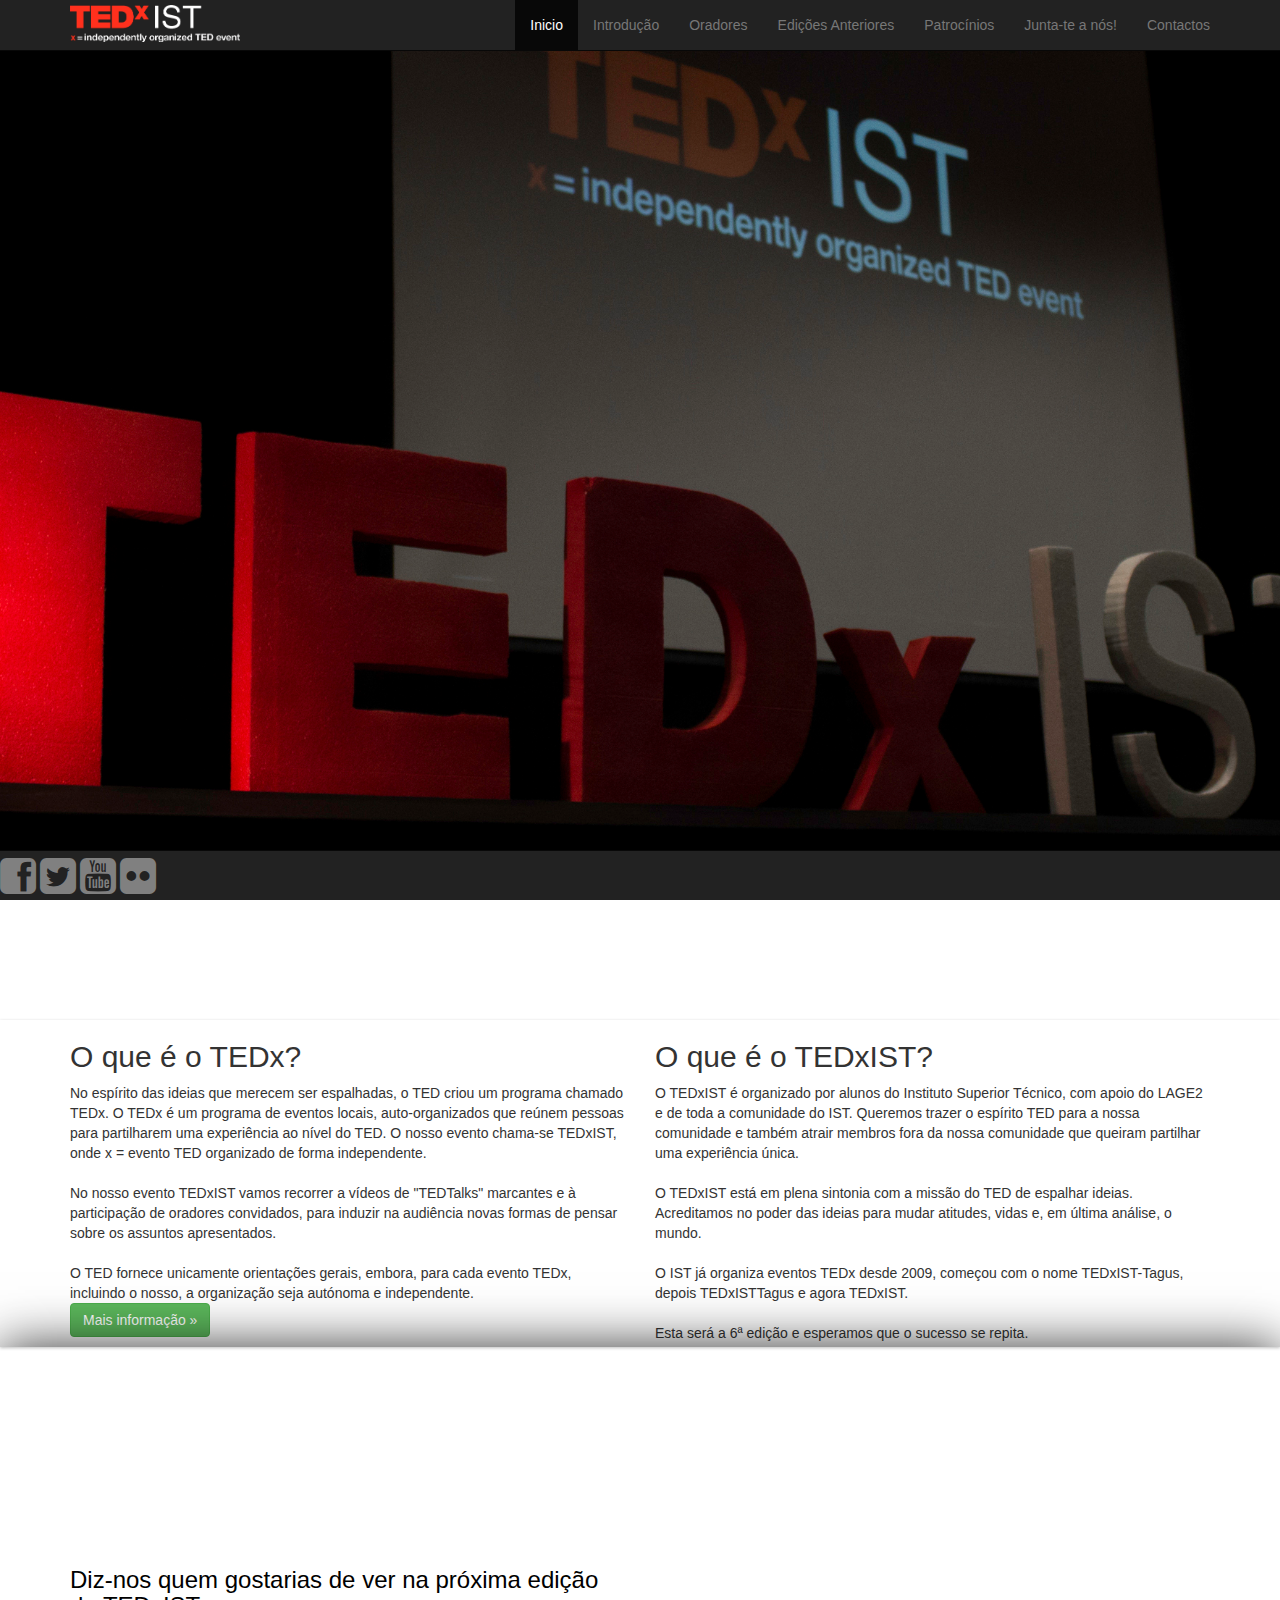
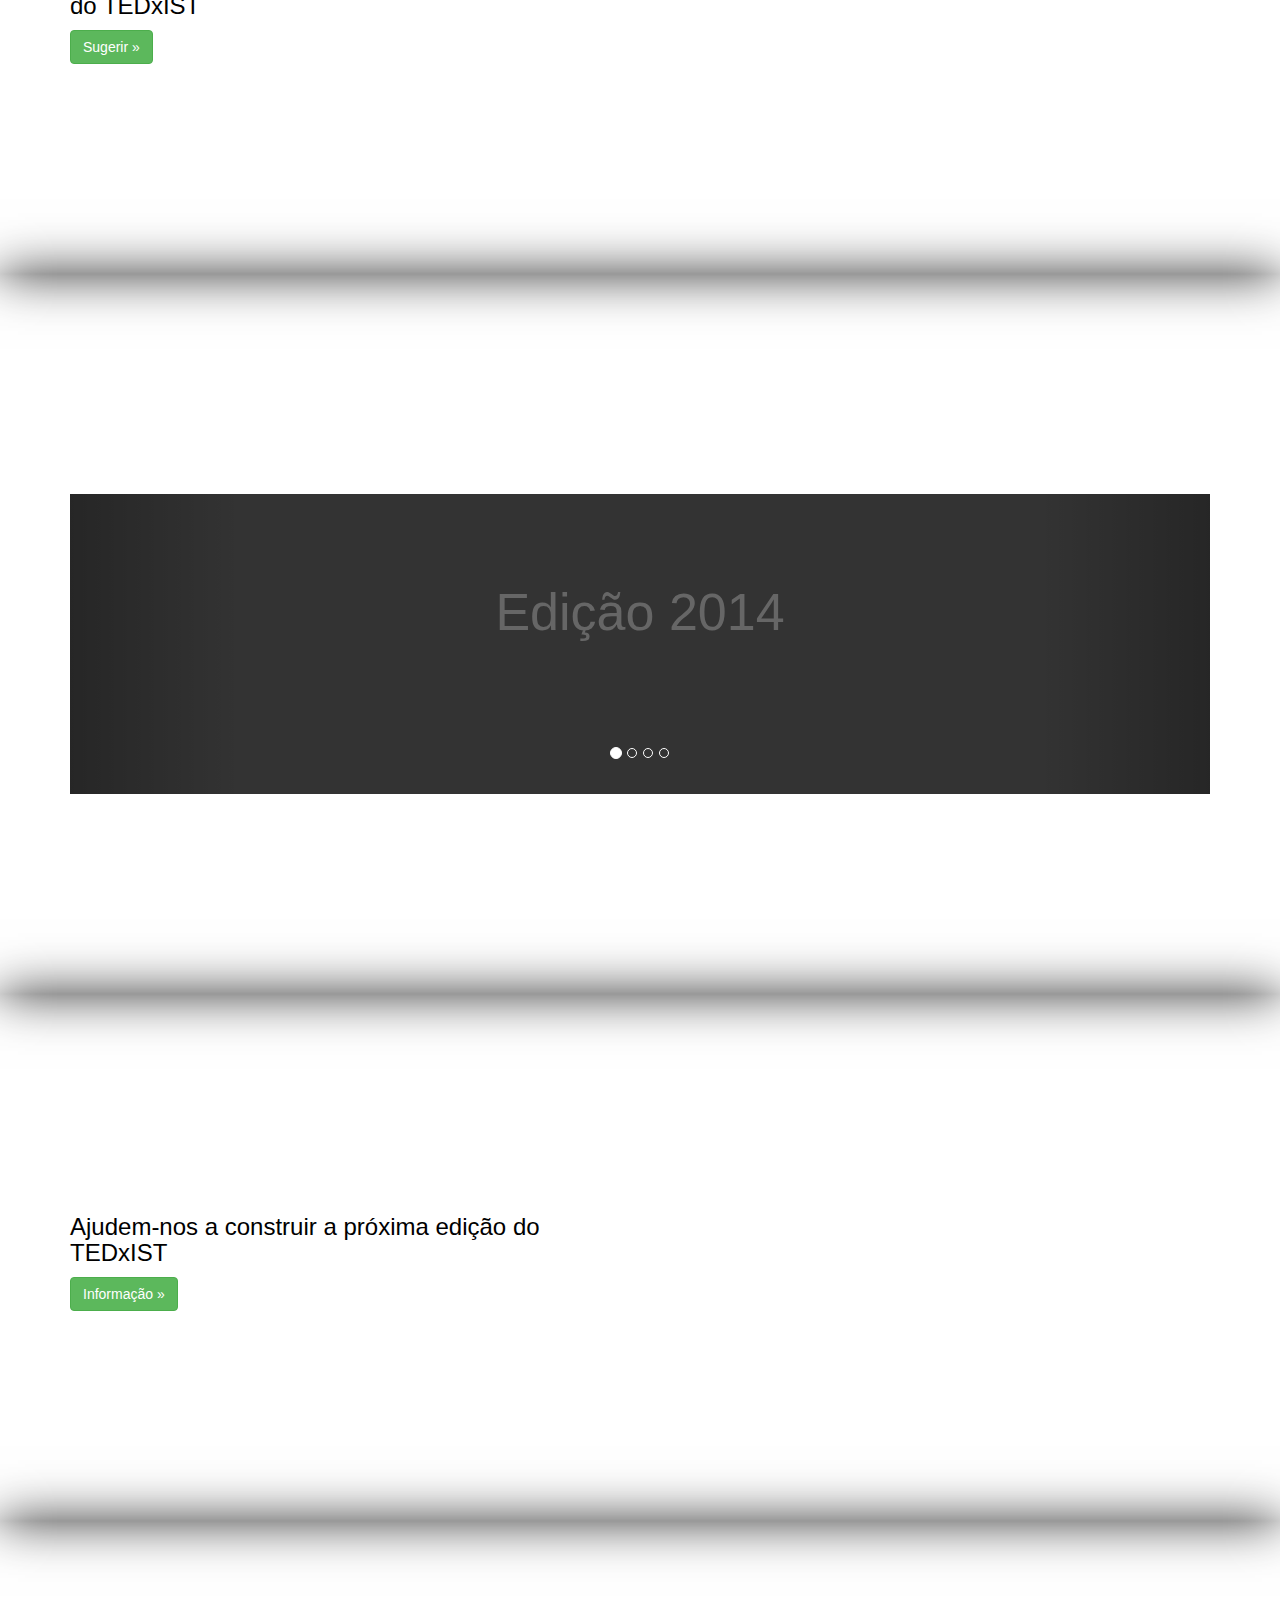
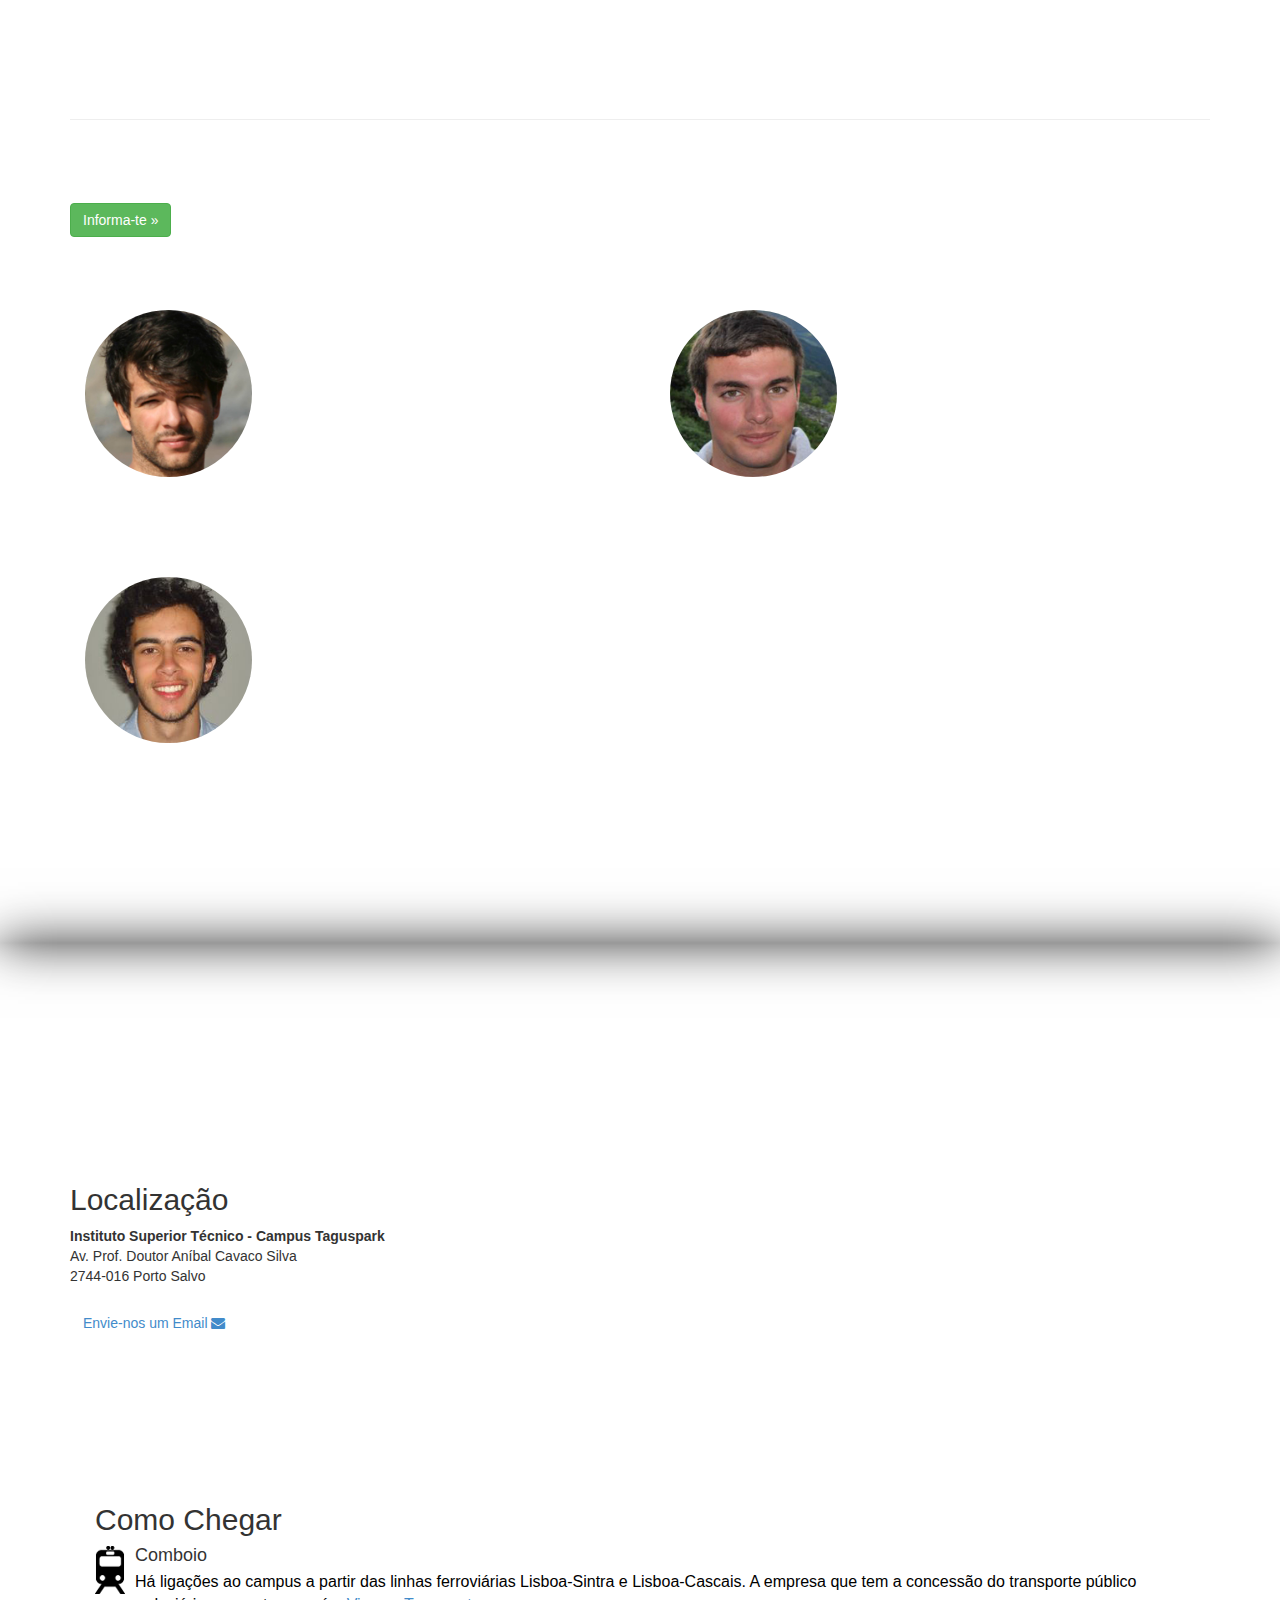
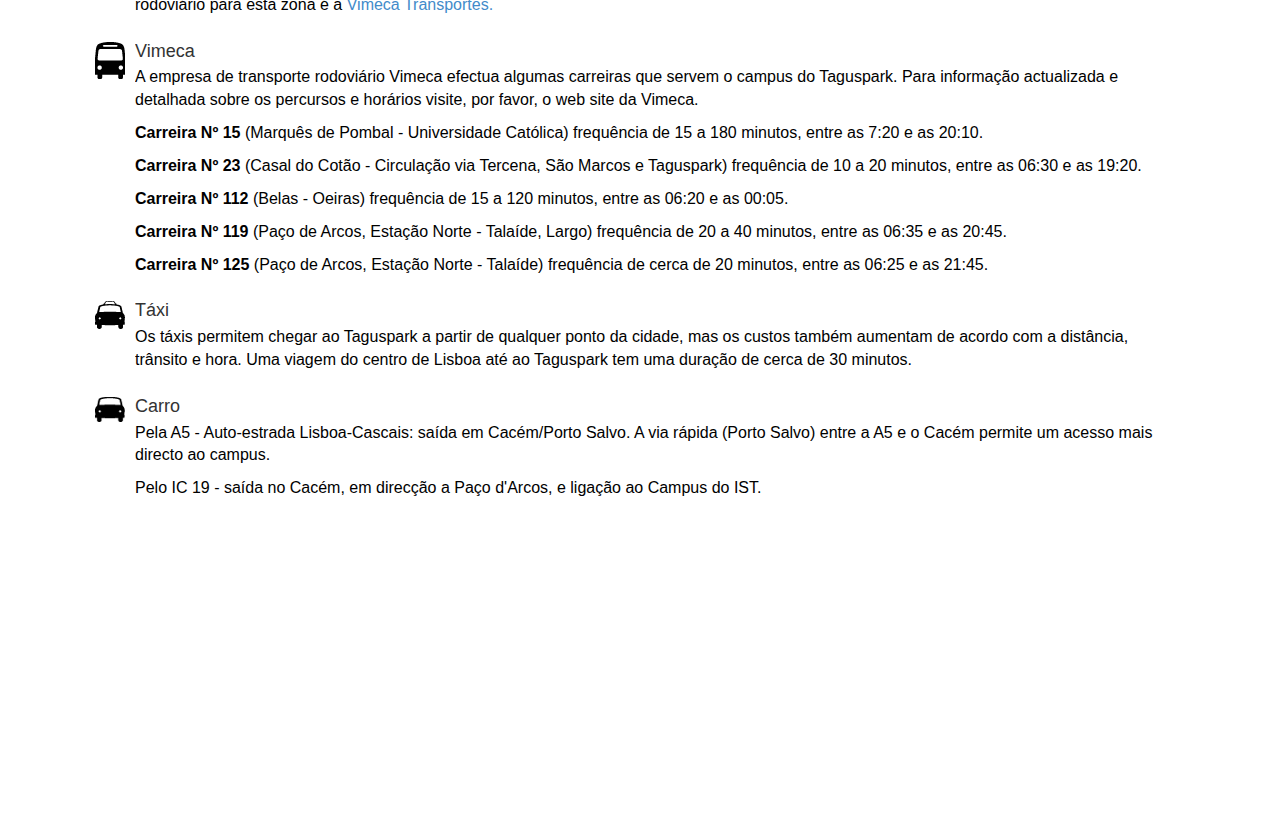
==== commit 8c178401: "..." ====
--- a/index.html
+++ b/index.html
@@ -29,7 +29,7 @@
 </head>
 
 <body>
-    <!--<div class="navbar navbar-default navbar-inverse navbar-fixed-top" role="navigation">
+    <div class="navbar navbar-default navbar-inverse navbar-fixed-top" role="navigation">
         <div class="container">
             <div class="navbar-header">
                 <button type="button" class="navbar-toggle" data-toggle="collapse" data-target="#navigationbar">
@@ -53,32 +53,7 @@
                 </ul>
             </div>
         </div>
-    </div>-->
-
-    <nav class="navbar navbar-default navbar-inverse" role="navigation">
-        <div class="container-fluid" id="navfluid">
-            <div class="navbar-header">
-                <button type="button" class="navbar-toggle" data-toggle="collapse" data-target="#navigationbar">
-                    <span class="sr-only">Toggle navigation</span>
-                    <span class="icon-bar"></span>
-                    <span class="icon-bar"></span>
-                    <span class="icon-bar"></span>
-                </button>
-                <a class="navbar-brand" href="./Index.html">Stadtfestlauf</a>
-            </div>
-            <div class="collapse navbar-collapse" id="navigationbar">
-                <ul class="nav navbar-nav">
-                    <li class="active"><a href="./Index.html">Startseite</a></li>
-                    <li><a href="./Rueckblick.html">R&uuml;ckblick</a></li>
-                    <li><a href="./Wettbewerb.html">Wettbewerb</a></li>
-                    <li><a href="./anmelden.html">Anmelden</a></li>
-                    <li><a href="./sponsoren.html">Sponsoren</a></li>
-                </ul>
-            </div>
-            <!-- /.navbar-collapse -->
-        </div>
-        <!-- /.container-fluid -->
-    </nav>
+    </div>
 
     <!-- Section #1 -->
     <section data-speed="6" data-type="background" id="home_slide">
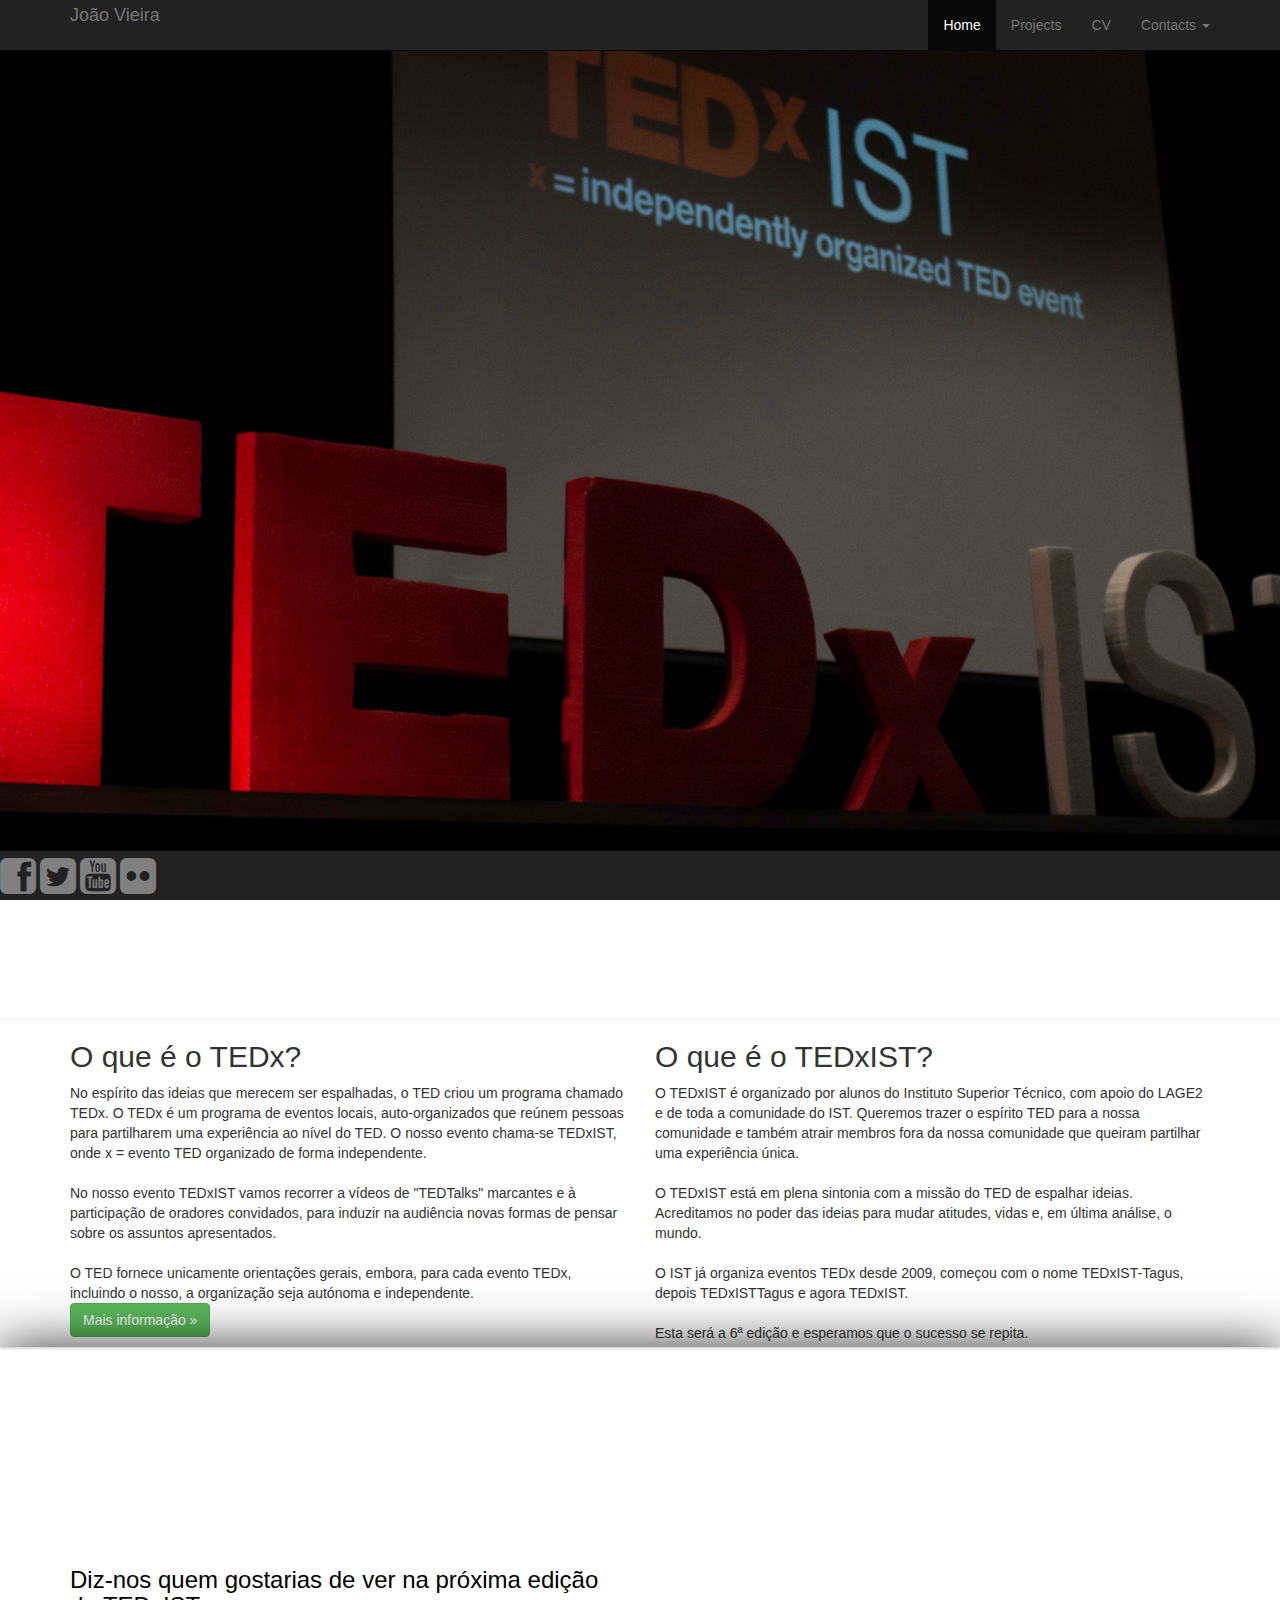
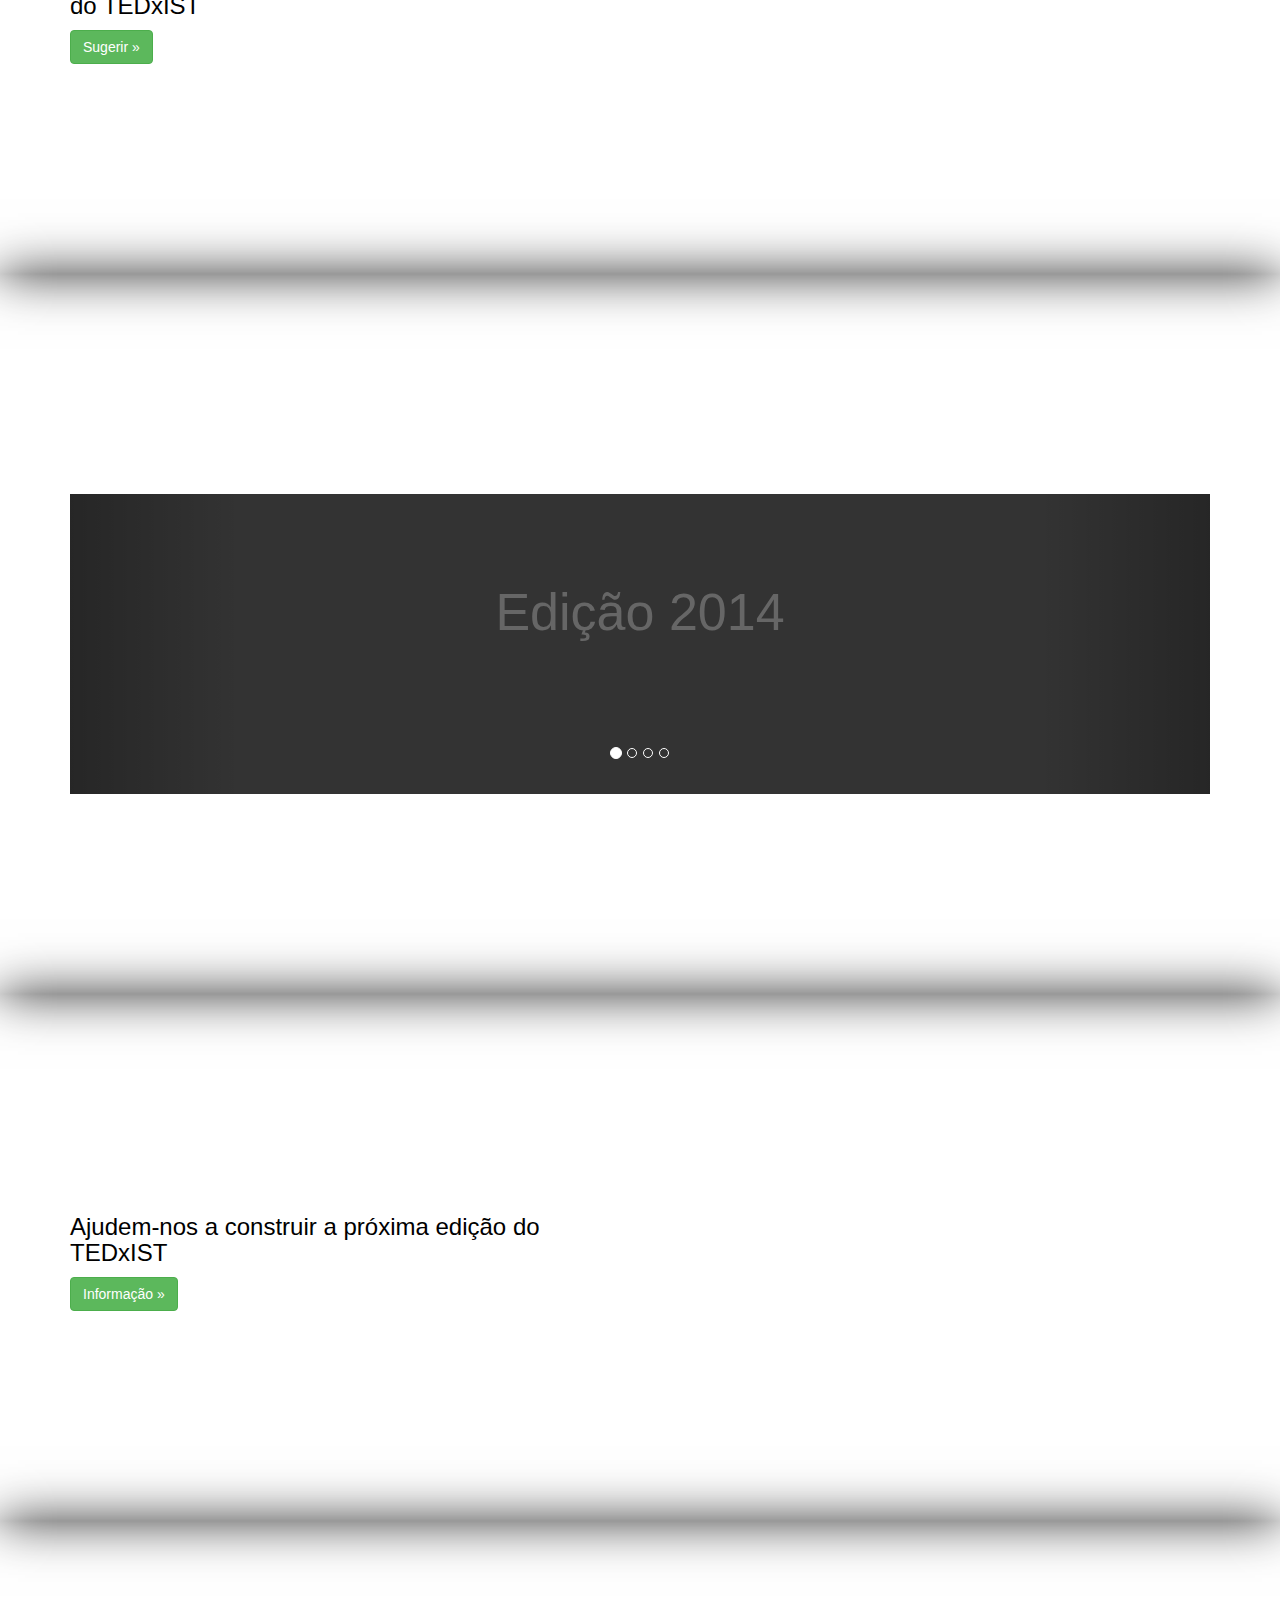
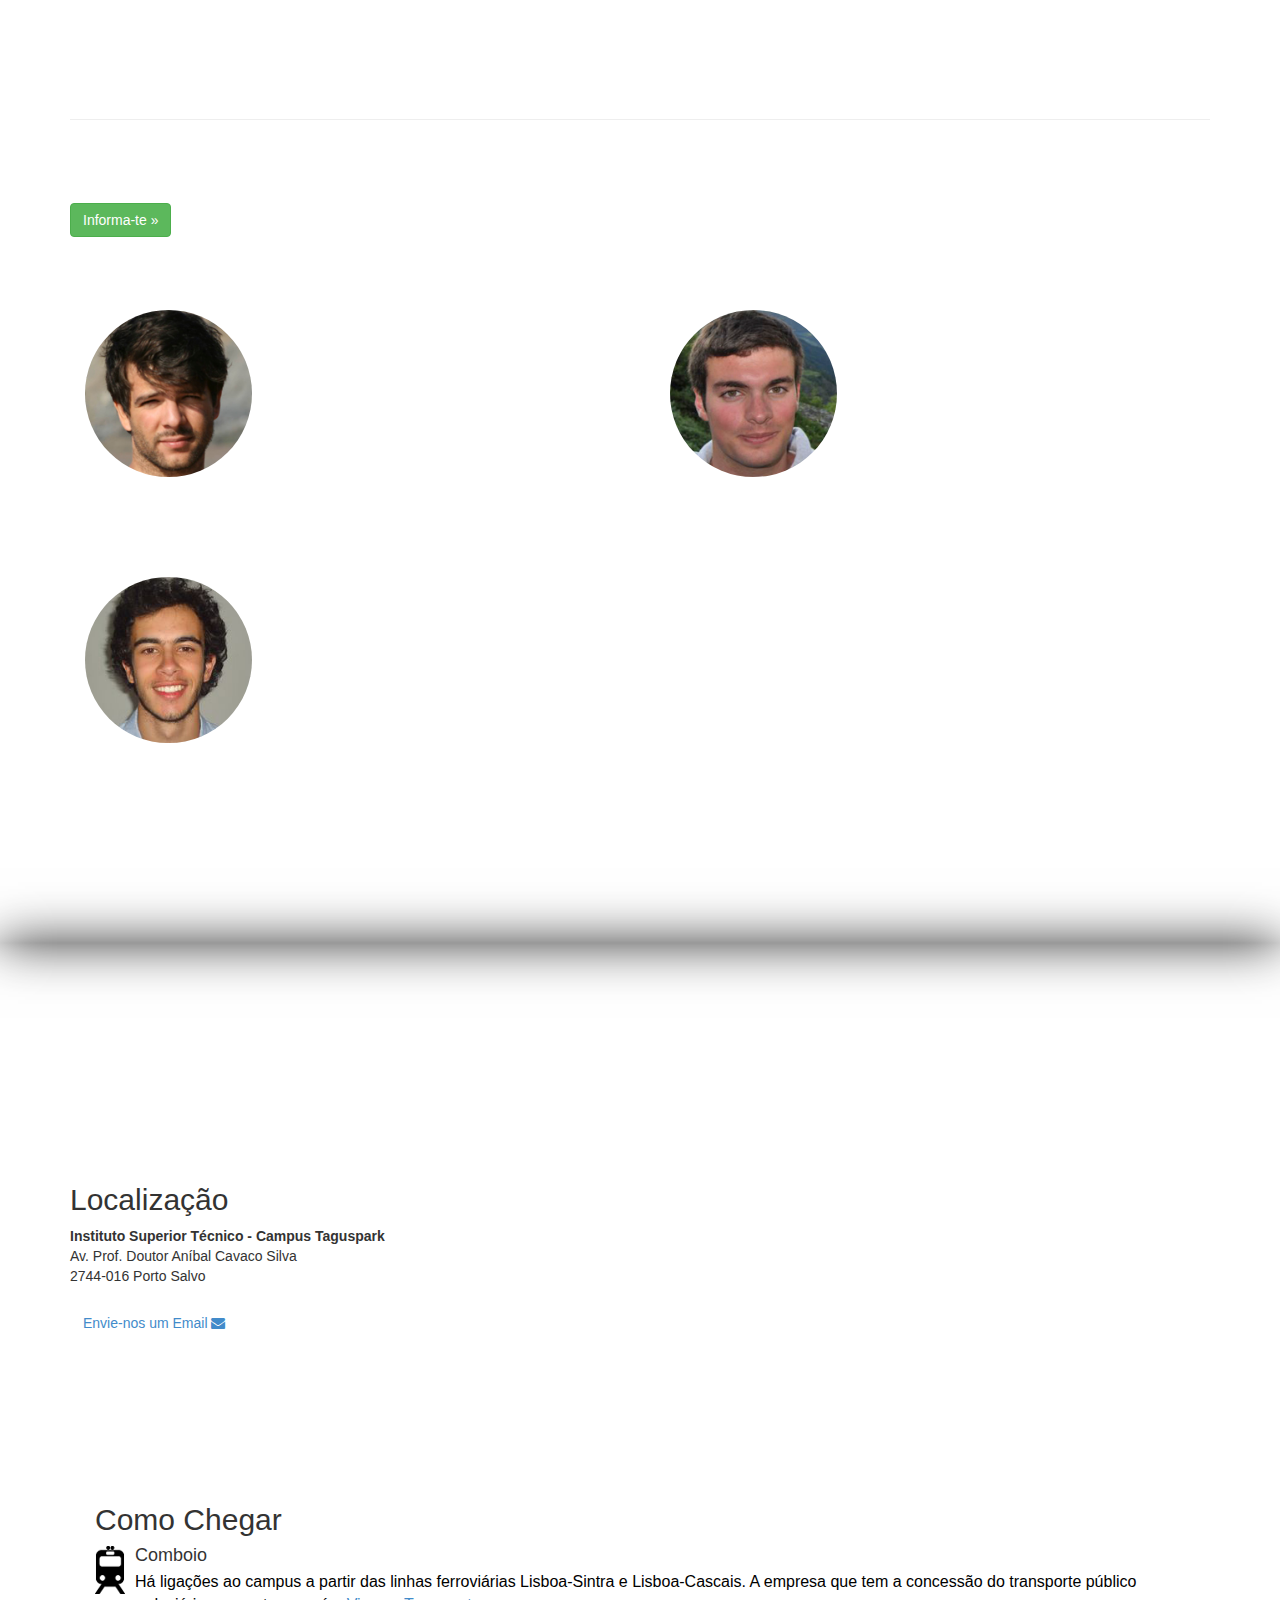
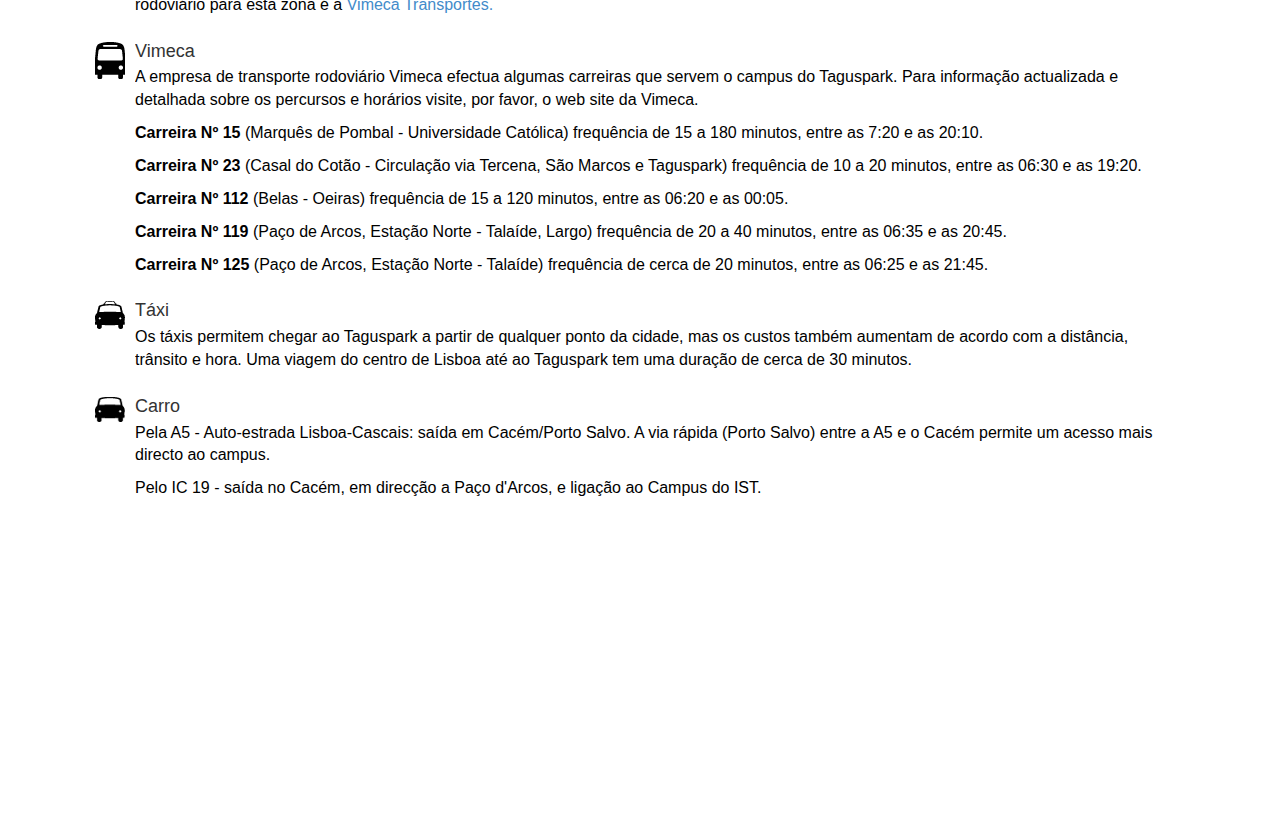
==== commit 0ff668c1: "teste2" ====
--- a/index.html
+++ b/index.html
@@ -29,19 +29,17 @@
 </head>
 
 <body>
-    <div class="navbar navbar-default navbar-inverse navbar-fixed-top" role="navigation">
-        <div class="container">
-            <div class="navbar-header">
-                <button type="button" class="navbar-toggle" data-toggle="collapse" data-target="#navigationbar">
-                    <span class="sr-only">Toggle navigation</span>
-                    <span class="icon-bar"></span>
-                    <span class="icon-bar"></span>
-                    <span class="icon-bar"></span>
-                </button>
-                <a class="navbar-brand fixed" rel="home" href="#">
-                    <img src="./images/tedxMedia/TEDxISTwhite_small.png" style="width: 100%" /></a>
-            </div>
-            <div class="collapse navbar-collapse" id="navigationbar">
+    <!--<div class="navbar navbar-inverse navbar-fixed-top">
+        <div class="container">
+            <a class="navbar-brand fixed" rel="home" href="#">
+                <img src="./images/tedxMedia/TEDxISTwhite_small.png" style="width: 100%" /></a>
+
+            <button class="navbar-toggle" data-toggle="collapse" data-target=".navHeaderCollapse">
+                <span class="icon-bar"></span>
+                <span class="icon-bar"></span>
+                <span class="icon-bar"></span>
+            </button>
+            <div class="collapse navbar-collapse navHeaderCollapse" id="navigationbar">
                 <ul class="nav navbar-nav navbar-right">
                     <li class="active" onclick="scroll('#home_slide')"><a href="#">Inicio</a></li>
                     <li onclick="scroll('#intro_slide')"><a href="#">Introdução</a></li>
@@ -50,6 +48,45 @@
                     <li onclick="scroll('#sponsors_slide')"><a href="#">Patrocínios</a></li>
                     <li onclick="scroll('#recruit_slide')"><a href="#">Junta-te a nós!</a></li>
                     <li onclick ="scroll('#contacts_slide')"><a href="#">Contactos</a></li>
+                </ul>
+            </div>
+        </div>
+    </div>-->
+
+    <div class="navbar navbar-inverse navbar-fixed-top">
+        <div class="container">
+            <a href="#" class="navbar-brand">Jo&atilde;o Vieira</a>
+            <button class="navbar-toggle" data-toggle="collapse" data-target=".navHeaderCollapse">
+                <span class="icon-bar"></span>
+                <span class="icon-bar"></span>
+                <span class="icon-bar"></span>
+            </button>
+            <div class="collapse navbar-collapse navHeaderCollapse">
+                <ul class="nav navbar-nav navbar-right">
+                    <li class="active">
+                        <a class="home_tab" href="#">Home</a>
+                    </li>
+                    <li>
+                        <a class="projects_tab" href="#">Projects</a>
+                    </li>
+                    <li>
+                        <a class="cv_tab" href="#">CV</a>
+                    </li>
+                    <li class="dropdown">
+                        <a href="#" class="dropdown-toggle" data-toggle="dropdown">Contacts <b class="caret"></b></a>
+                        <ul class="dropdown-menu">
+                            <li>
+                                <!--<a class="changethis" onmouseover="changetext(this,'felixvieira@gmail.com')" onmouseout="changetext(this,'Email')">
+                                     Email
+                                </a>-->
+                                <a>
+                                    <img src="images/mail.PNG">
+                                </a>
+                            </li>
+                            <li><a>
+                                <img src="images/phone.PNG"></a></li>
+                        </ul>
+                    </li>
                 </ul>
             </div>
         </div>
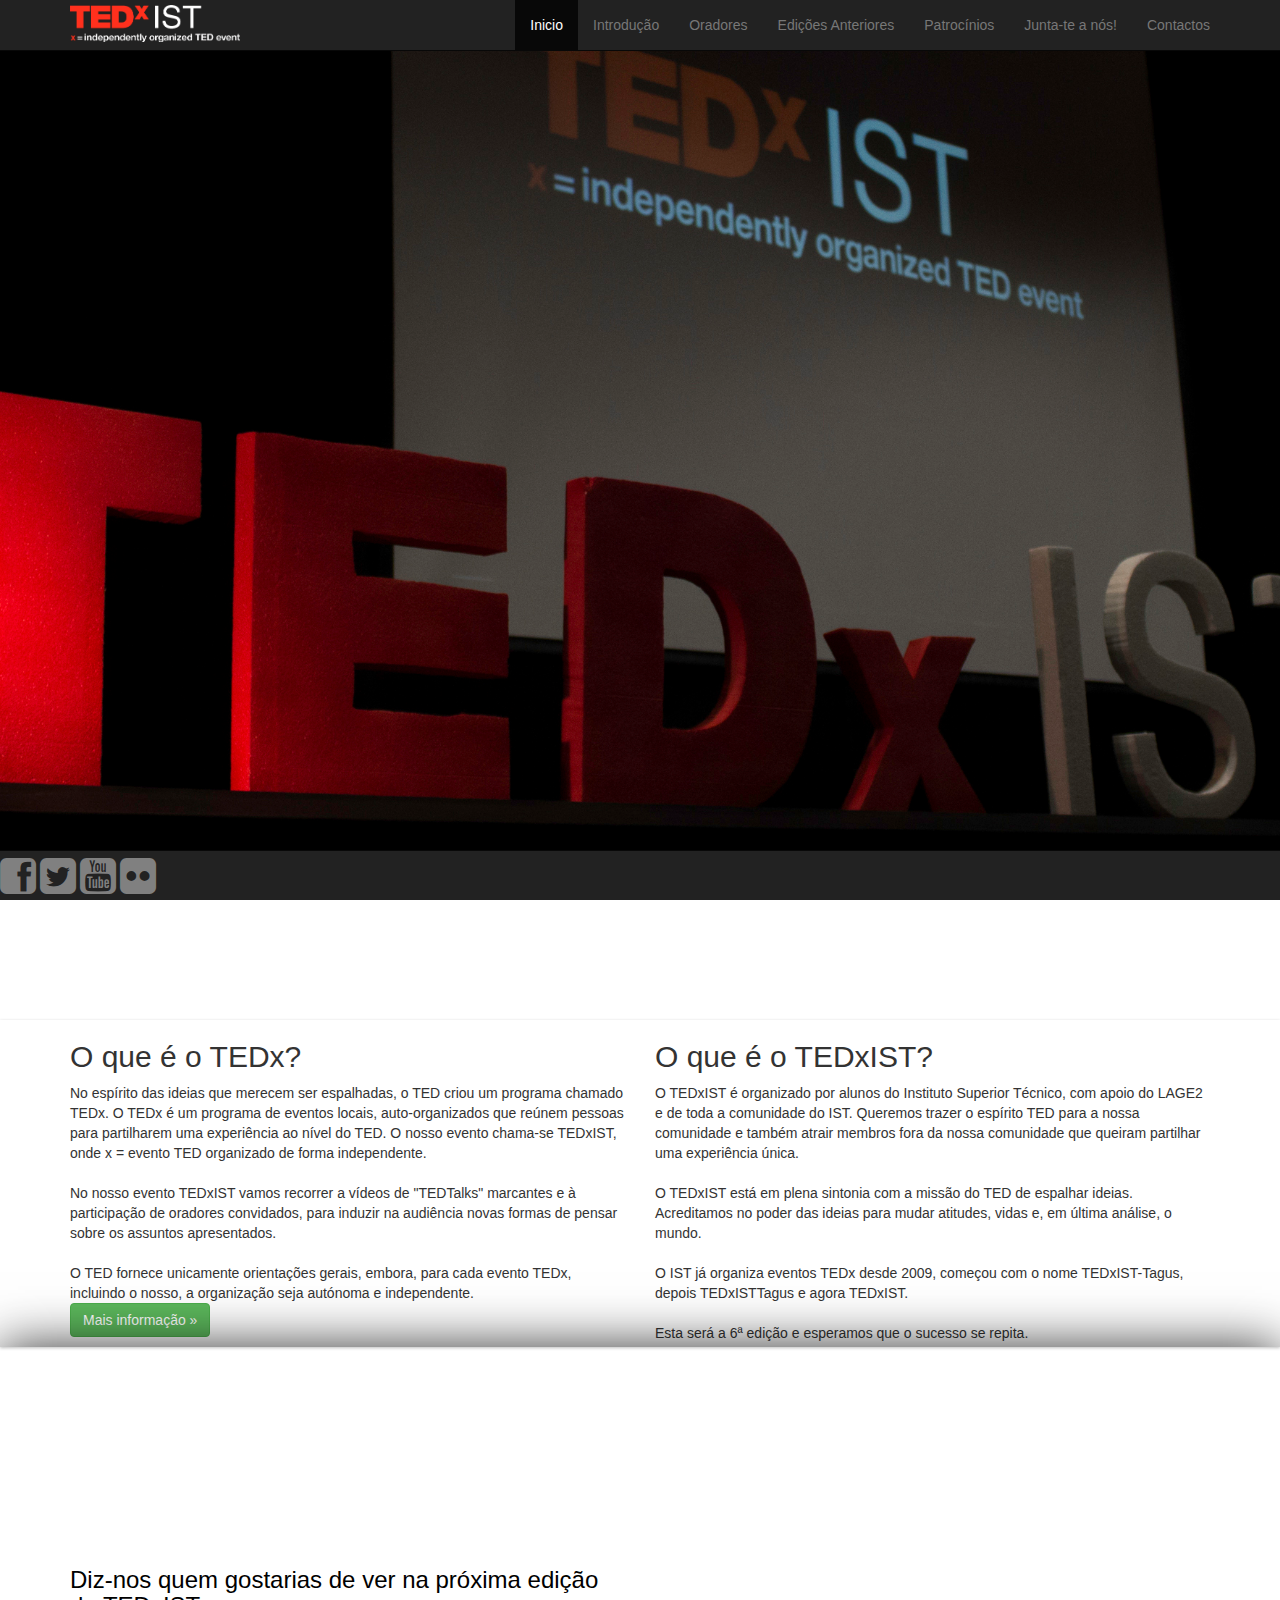
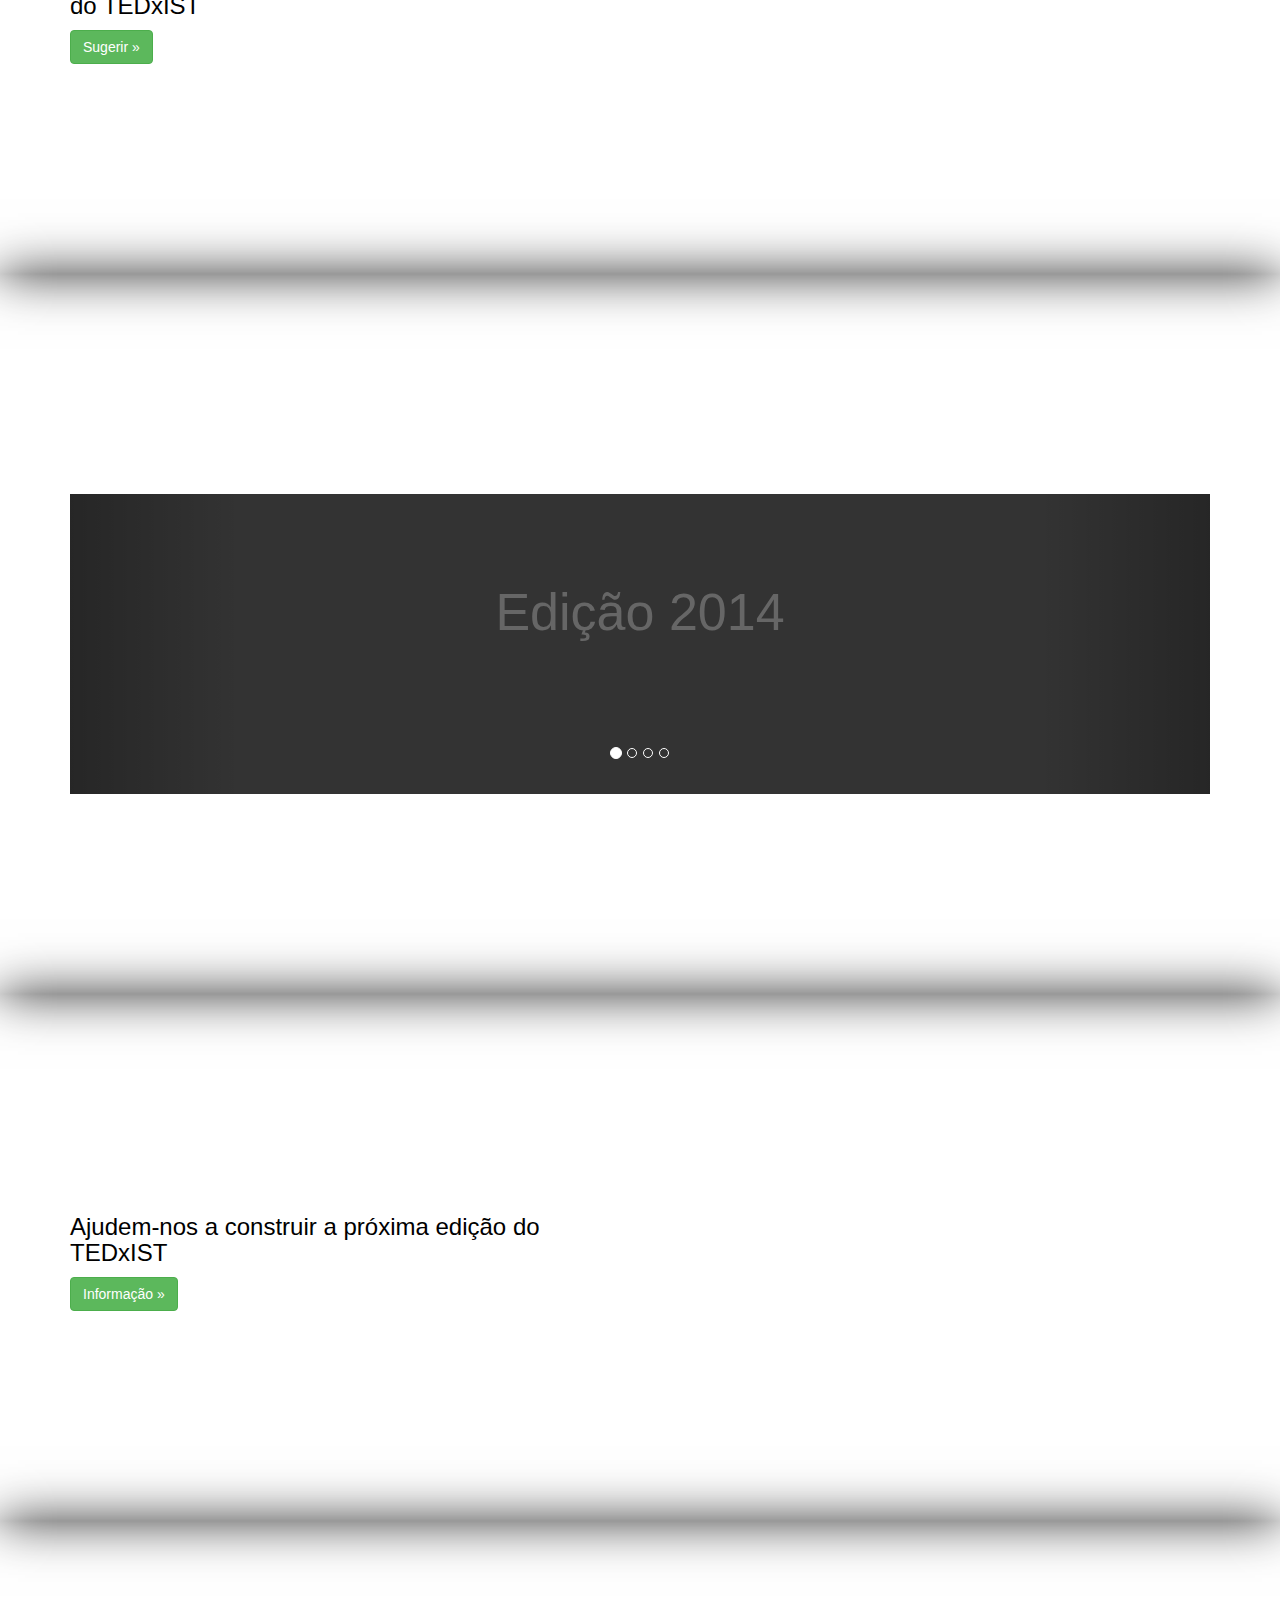
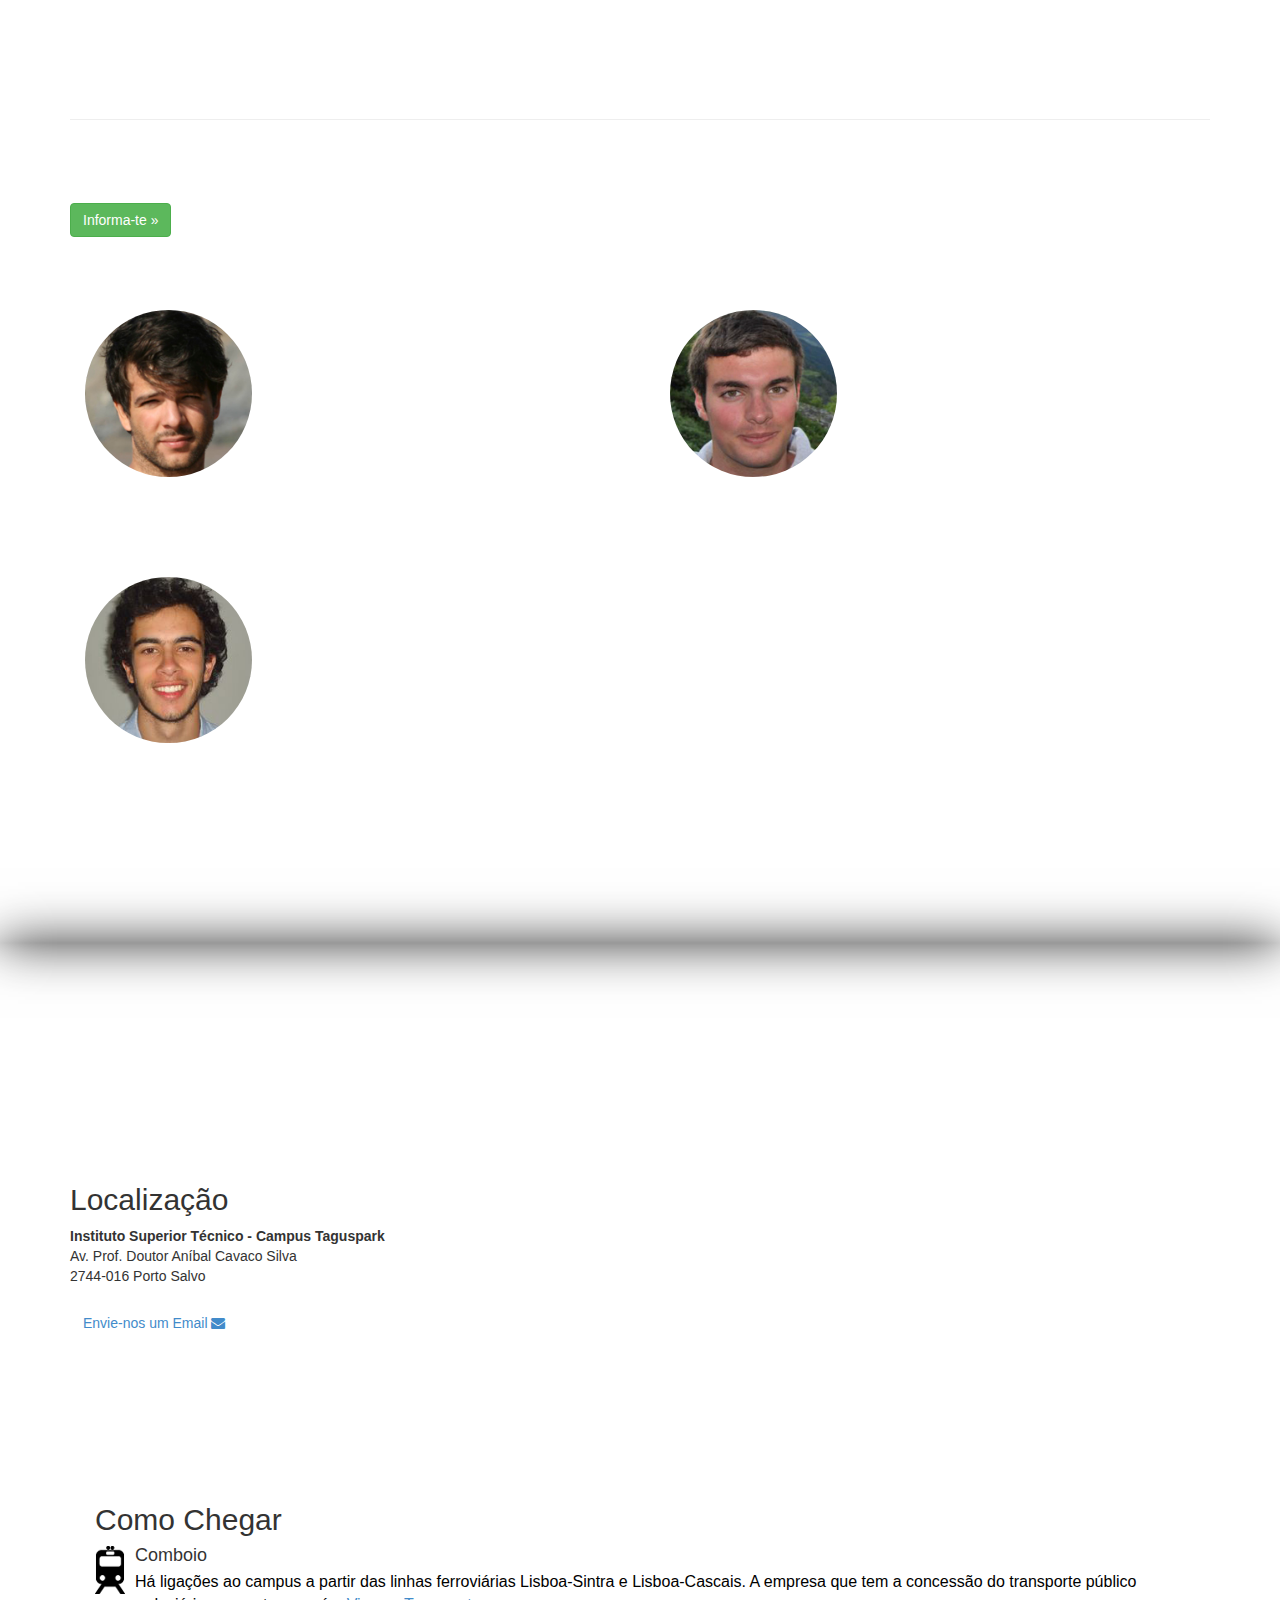
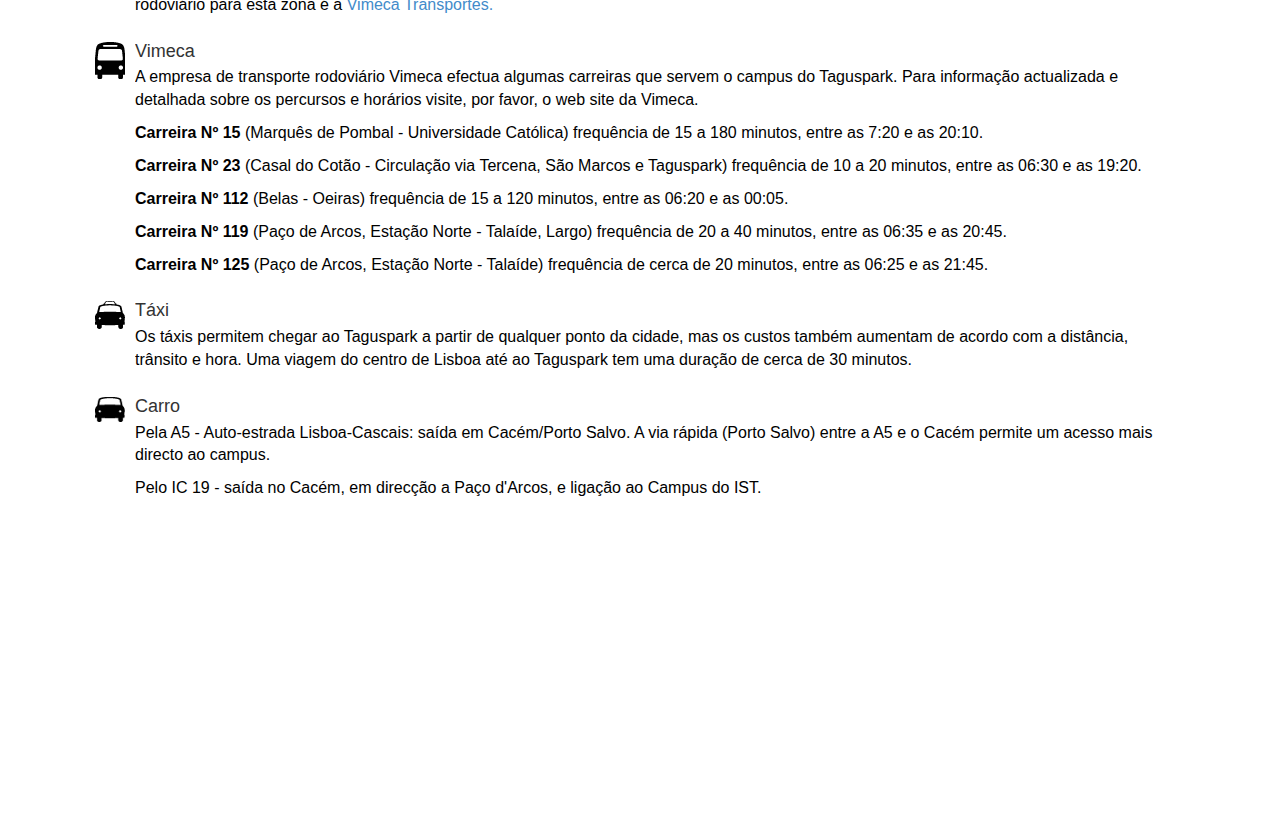
==== commit 57fa381f: "teste3" ====
--- a/index.html
+++ b/index.html
@@ -1,13 +1,14 @@
 ﻿<!doctype html>
-<html class="no-js" lang="en">
+<html lang="en">
 <head>
+    <title>TEDxIST</title>
     <meta charset="utf-8">
-    <meta http-equiv="X-UA-Compatible" content="IE=edge,chrome=1">
-    <title>TEDxIST</title>
+    <meta http-equiv="X-UA-Compatible" content="IE=edge">
+    <meta name="viewport" content="width=device-width, initial-scale=1.0">
     <link rel="shortcut icon" type="image/x-icon" href="images/favicon.ico">
-
-    <link href="css/bootstrap.min.css" rel="stylesheet" media="screen">
-    <link rel="stylesheet" type="text/css" href="./css/style.css">
+    <!-- Bootstrap -->
+    <link href="css/bootstrap.min.css" rel="stylesheet">
+    <link href="css/style.css" rel="stylesheet">
     <!-- Font Awesome -->
     <link rel="stylesheet" href="fonts/font-awesome-4.0.3/css/font-awesome.min.css">
     <script src="js/init.js"></script>
@@ -29,7 +30,7 @@
 </head>
 
 <body>
-    <!--<div class="navbar navbar-inverse navbar-fixed-top">
+    <div class="navbar navbar-inverse navbar-fixed-top">
         <div class="container">
             <a class="navbar-brand fixed" rel="home" href="#">
                 <img src="./images/tedxMedia/TEDxISTwhite_small.png" style="width: 100%" /></a>
@@ -51,45 +52,6 @@
                 </ul>
             </div>
         </div>
-    </div>-->
-
-    <div class="navbar navbar-inverse navbar-fixed-top">
-        <div class="container">
-            <a href="#" class="navbar-brand">Jo&atilde;o Vieira</a>
-            <button class="navbar-toggle" data-toggle="collapse" data-target=".navHeaderCollapse">
-                <span class="icon-bar"></span>
-                <span class="icon-bar"></span>
-                <span class="icon-bar"></span>
-            </button>
-            <div class="collapse navbar-collapse navHeaderCollapse">
-                <ul class="nav navbar-nav navbar-right">
-                    <li class="active">
-                        <a class="home_tab" href="#">Home</a>
-                    </li>
-                    <li>
-                        <a class="projects_tab" href="#">Projects</a>
-                    </li>
-                    <li>
-                        <a class="cv_tab" href="#">CV</a>
-                    </li>
-                    <li class="dropdown">
-                        <a href="#" class="dropdown-toggle" data-toggle="dropdown">Contacts <b class="caret"></b></a>
-                        <ul class="dropdown-menu">
-                            <li>
-                                <!--<a class="changethis" onmouseover="changetext(this,'felixvieira@gmail.com')" onmouseout="changetext(this,'Email')">
-                                     Email
-                                </a>-->
-                                <a>
-                                    <img src="images/mail.PNG">
-                                </a>
-                            </li>
-                            <li><a>
-                                <img src="images/phone.PNG"></a></li>
-                        </ul>
-                    </li>
-                </ul>
-            </div>
-        </div>
     </div>
 
     <!-- Section #1 -->
--- a/css/style.css
+++ b/css/style.css
@@ -151,20 +151,7 @@
 /* Class Selectors */
 
 /*** Header ***/
-#nav {
-    right: 0;
-    margin-top: -5px;
-    height: 20px;
-    position: absolute;
-    /*width: 100%;*/
-}
-
-    #nav ul {
-        list-style: none;
-        display: block;
-        margin: 0 auto;
-        height: 100%;
-    }
+
 
 #logo a {
     text-decoration: none;
